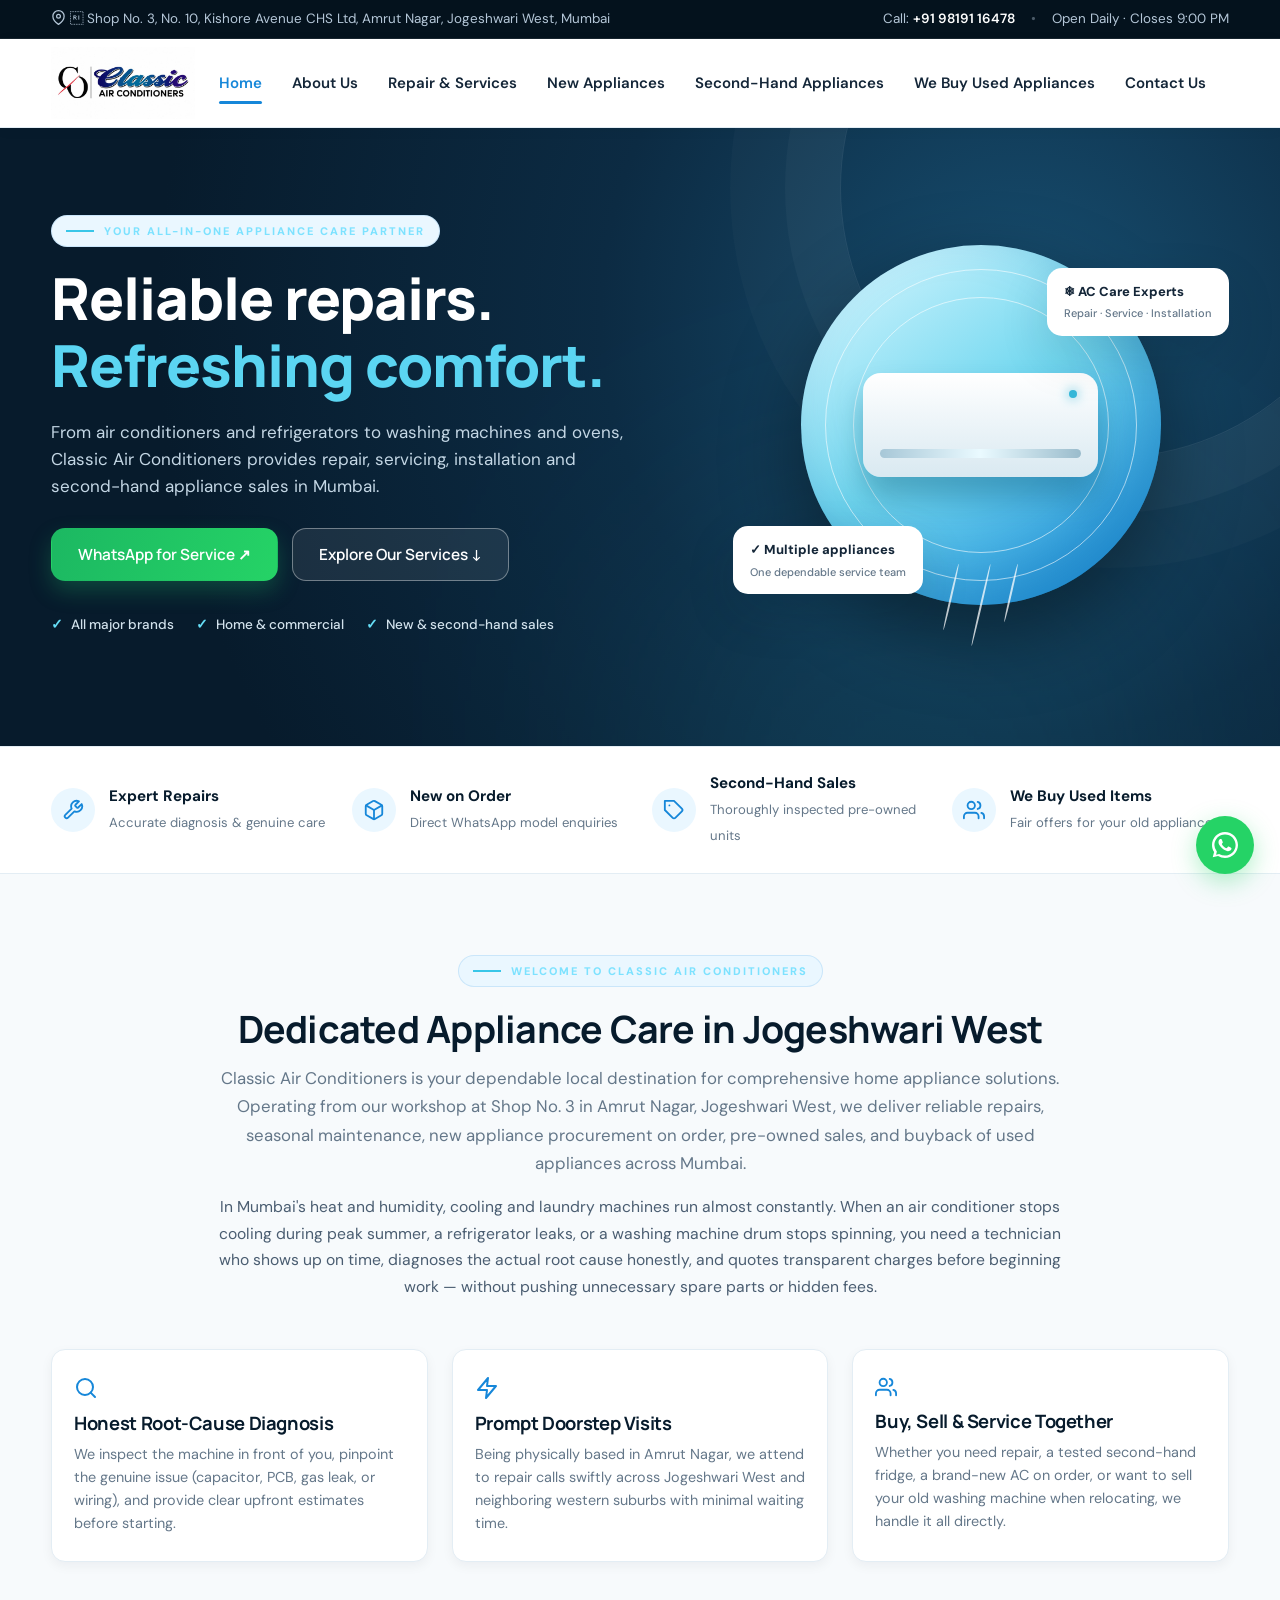
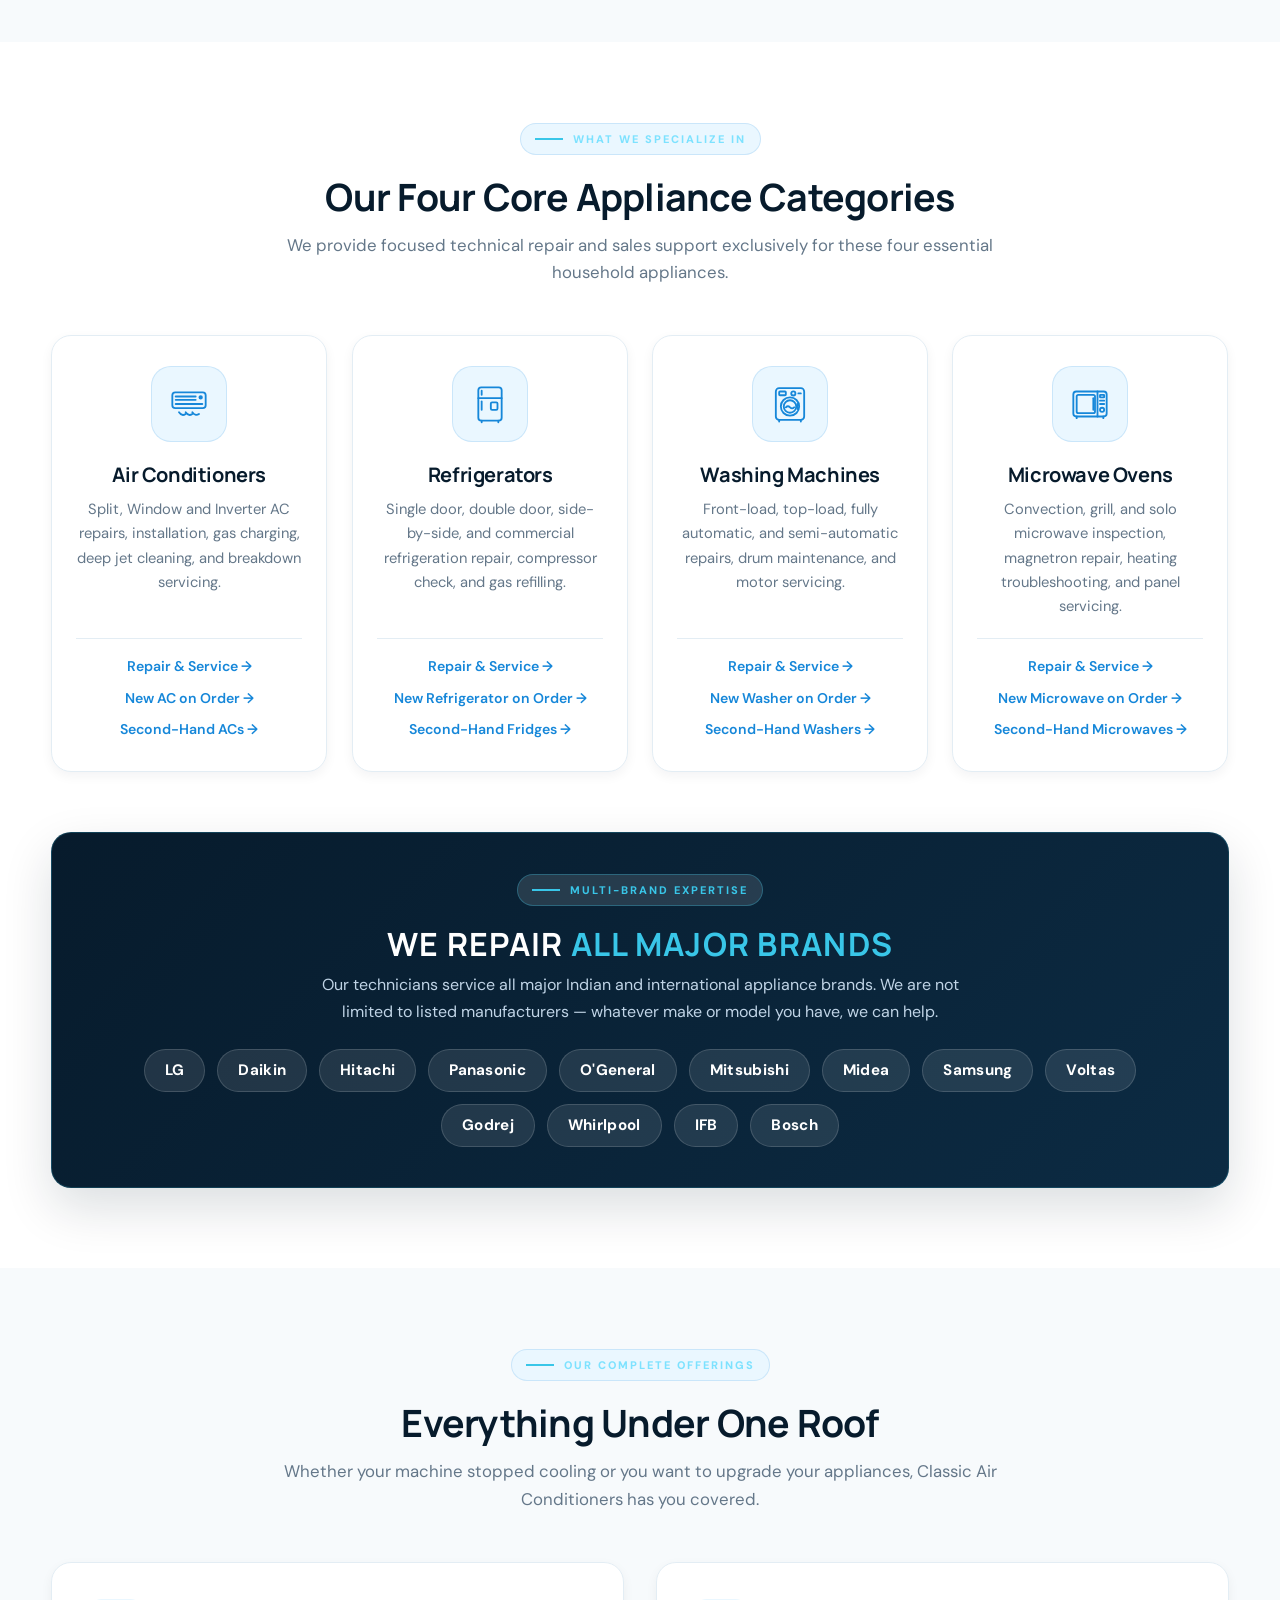
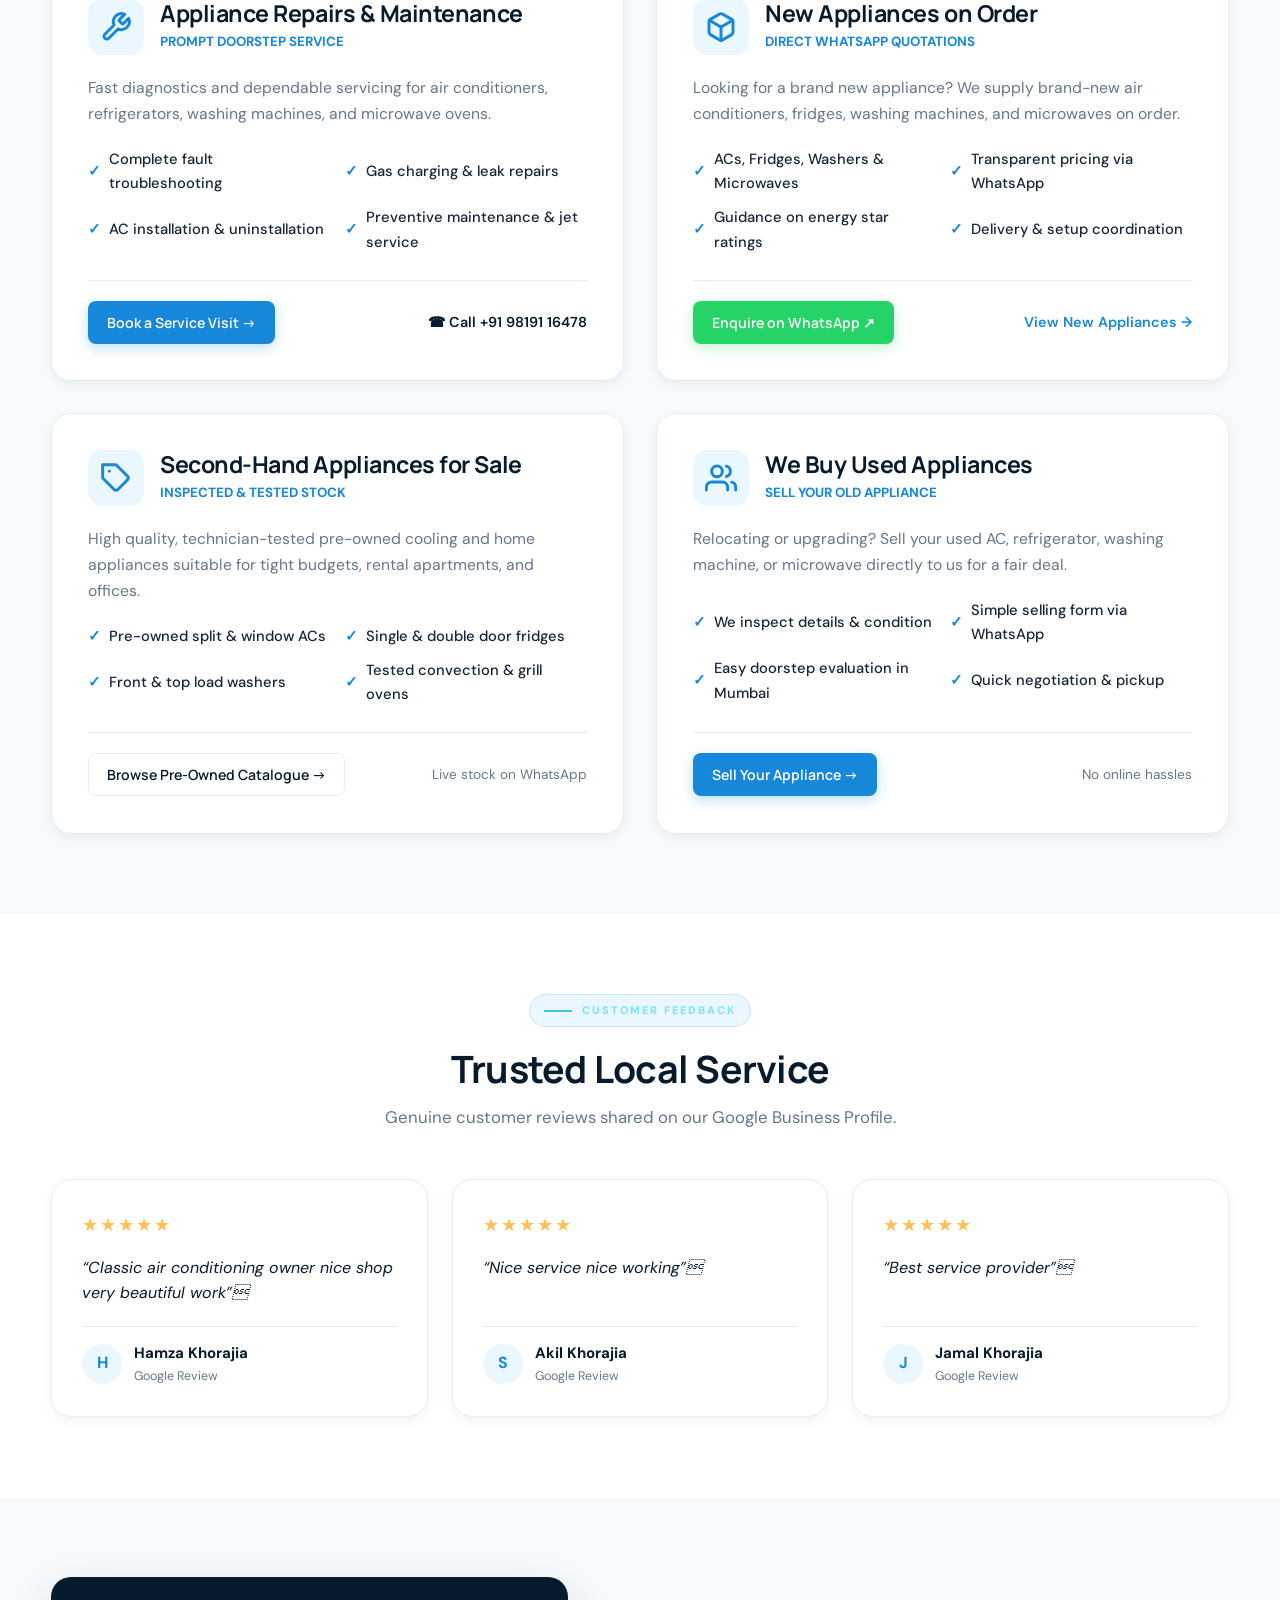
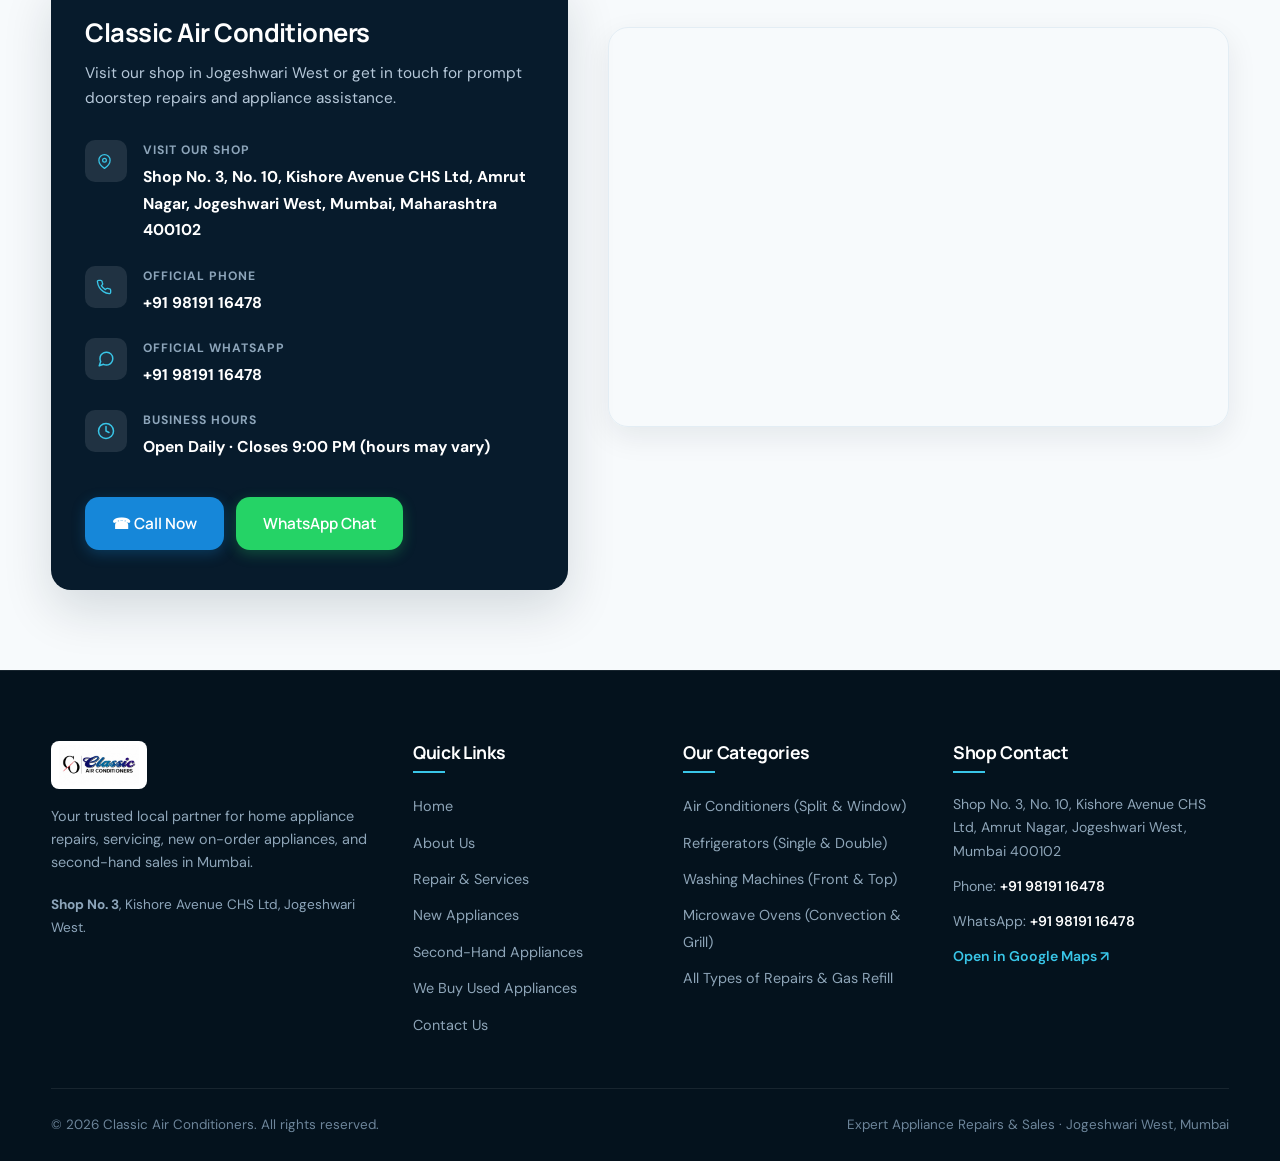
==== index.html @ 7f907500 "first commit" ====
<!DOCTYPE html>
<html lang="en">
<head>
  <meta charset="UTF-8">
  <meta name="viewport" content="width=device-width, initial-scale=1.0">
  <meta name="theme-color" content="#071b2c">
  <title>Classic Air Conditioners | Expert Repairs &amp; Appliance Sales in Mumbai</title>
  <meta name="description" content="Classic Air Conditioners in Jogeshwari West, Mumbai. Expert repairs, servicing, new on-order appliances, second-hand sales &amp; purchasing used appliances. Call +91 98191 16478.">
  
  <!-- Standalone Monogram Favicon (Image 1) -->
  <link rel="icon" type="image/png" href="assets/branding/classic-monogram.png">
  <link rel="apple-touch-icon" href="assets/branding/classic-monogram.png">
  
  <!-- Google Fonts -->
  <link rel="preconnect" href="https://fonts.googleapis.com">
  <link rel="preconnect" href="https://fonts.gstatic.com" crossorigin>
  <link href="https://fonts.googleapis.com/css2?family=DM+Sans:wght@400;500;600;700&family=Manrope:wght@600;700;800&display=swap" rel="stylesheet">
  
  <!-- Stylesheets -->
  <link rel="stylesheet" href="css/style.css">
  <link rel="stylesheet" href="css/animations.css">
  <link rel="stylesheet" href="css/responsive.css">
</head>
<body>

  <!-- 1. Top Information Bar -->
  <div class="topbar">
    <div class="container topbar-inner">
      <div class="topbar-location">
        <span><svg viewBox="0 0 24 24" width="15" height="15" fill="none" stroke="currentColor" stroke-width="2" stroke-linecap="round" stroke-linejoin="round" style="display:inline-block;vertical-align:-2px;margin-right:4px;" aria-hidden="true"><path d="M21 10c0 7-9 13-9 13s-9-6-9-13a9 9 0 0 1 18 0z"/><circle cx="12" cy="10" r="3"/></svg> Shop No. 3, No. 10, Kishore Avenue CHS Ltd, Amrut Nagar, Jogeshwari West, Mumbai</span>
      </div>
      <div class="topbar-meta">
        <span>Call: <a href="tel:+919819116478">+91 98191 16478</a></span>
        <span class="topbar-dot">&bull;</span>
        <span>Open Daily &middot; Closes 9:00 PM</span>
      </div>
    </div>
  </div>

  <!-- 2. Main Navigation Header -->
  <header class="site-header" id="mainSiteHeader">
    <div class="container header-container">
      <!-- Complete Business Logo (Image 2) -->
      <a href="index.html" class="brand" aria-label="Classic Air Conditioners Homepage">
        <img src="assets/branding/classic-full-logo.png" alt="Classic Air Conditioners Logo" class="brand-logo-img">
      </a>

      <!-- Primary Navigation Links -->
      <nav class="nav-menu" id="siteNavMenu" aria-label="Primary site navigation">
        <a href="index.html" class="nav-link">Home</a>
        <a href="about.html" class="nav-link">About Us</a>
        <a href="services.html" class="nav-link">Repair &amp; Services</a>
        <a href="new-appliances.html" class="nav-link">New Appliances</a>
        <a href="second-hand.html" class="nav-link">Second-Hand Appliances</a>
        <a href="we-buy-used-appliances.html" class="nav-link">We Buy Used Appliances</a>
        <a href="contact.html" class="nav-link">Contact Us</a>
      </nav>

      <!-- Header Action Buttons -->
      <div class="header-actions">
        <button type="button" class="mobile-toggle" id="mobileMenuToggle" aria-label="Toggle mobile menu" aria-expanded="false">
          &#9776;
        </button>
      </div>
    </div>
  </header>

  <main>
    <!-- 3. Hero Section (Restored Authentic Hero) -->
    <section class="hero" id="home">
      <div class="container hero-grid">
        <div class="hero-animate">
          <div class="eyebrow">YOUR ALL-IN-ONE APPLIANCE CARE PARTNER</div>
          <h1>Reliable repairs.<br><span>Refreshing comfort.</span></h1>
          <p class="hero-copy">
            From air conditioners and refrigerators to washing machines and ovens, Classic Air Conditioners provides repair, servicing, installation and second-hand appliance sales in Mumbai.
          </p>
          <div class="hero-actions">
            <a
              class="btn btn-whatsapp"
              href="https://wa.me/919819116478?text=Hello%20Classic%20Air%20Conditioners%2C%20I%20would%20like%20to%20enquire%20about%20a%20product%20or%20service."
              target="_blank"
              rel="noopener"
            >WhatsApp for Service &nearr;</a>
            <a class="btn btn-outline" href="services.html">Explore Our Services &darr;</a>
          </div>
          <div class="hero-points">
            <span>All major brands</span>
            <span>Home &amp; commercial</span>
            <span>New &amp; second-hand sales</span>
          </div>
        </div>

        <div class="hero-visual hero-animate-delay" aria-hidden="true">
          <div class="cooling-orb">
            <div class="ac-unit"></div>
            <div class="air-lines"><i></i><i></i><i></i></div>
          </div>
          <div class="float-card fc-one">❄ AC Care Experts<small>Repair &middot; Service &middot; Installation</small></div>
          <div class="float-card fc-two">&#10003; Multiple appliances<small>One dependable service team</small></div>
        </div>
      </div>
    </section>
    <!-- 4. Trust Banner Strip -->
    <section class="trust-strip">
      <div class="container">
        <div class="trust-grid">
          <div class="trust-item reveal">
            <div class="trust-icon"><svg viewBox="0 0 24 24" width="22" height="22" fill="none" stroke="currentColor" stroke-width="2" stroke-linecap="round" stroke-linejoin="round" aria-hidden="true"><path d="M14.7 6.3a1 1 0 0 0 0 1.4l1.6 1.6a1 1 0 0 0 1.4 0l3.77-3.77a6 6 0 0 1-7.94 7.94l-6.91 6.91a2.12 2.12 0 0 1-3-3l6.91-6.91a6 6 0 0 1 7.94-7.94l-3.76 3.76z"/></svg></div>
            <div>
              <strong>Expert Repairs</strong>
              <small>Accurate diagnosis &amp; genuine care</small>
            </div>
          </div>
          <div class="trust-item reveal delay-1">
            <div class="trust-icon"><svg viewBox="0 0 24 24" width="22" height="22" fill="none" stroke="currentColor" stroke-width="2" stroke-linecap="round" stroke-linejoin="round" aria-hidden="true"><path d="M21 16V8a2 2 0 0 0-1-1.73l-7-4a2 2 0 0 0-2 0l-7 4A2 2 0 0 0 3 8v8a2 2 0 0 0 1 1.73l7 4a2 2 0 0 0 2 0l7-4A2 2 0 0 0 21 16z"/><polyline points="3.27 6.96 12 12.01 20.73 6.96"/><line x1="12" y1="22.08" x2="12" y2="12"/></svg></div>
            <div>
              <strong>New on Order</strong>
              <small>Direct WhatsApp model enquiries</small>
            </div>
          </div>
          <div class="trust-item reveal delay-2">
            <div class="trust-icon"><svg viewBox="0 0 24 24" width="22" height="22" fill="none" stroke="currentColor" stroke-width="2" stroke-linecap="round" stroke-linejoin="round" aria-hidden="true"><path d="M20.59 13.41l-7.17 7.17a2 2 0 0 1-2.83 0L2 12V2h10l8.59 8.59a2 2 0 0 1 0 2.82z"/><line x1="7" y1="7" x2="7.01" y2="7"/></svg></div>
            <div>
              <strong>Second-Hand Sales</strong>
              <small>Thoroughly inspected pre-owned units</small>
            </div>
          </div>
          <div class="trust-item reveal delay-3">
            <div class="trust-icon"><svg viewBox="0 0 24 24" width="22" height="22" fill="none" stroke="currentColor" stroke-width="2" stroke-linecap="round" stroke-linejoin="round" aria-hidden="true"><path d="M17 21v-2a4 4 0 0 0-4-4H5a4 4 0 0 0-4 4v2"/><circle cx="9" cy="7" r="4"/><path d="M23 21v-2a4 4 0 0 0-3-3.87"/><path d="M16 3.13a4 4 0 0 1 0 7.75"/></svg></div>
            <div>
              <strong>We Buy Used Items</strong>
              <small>Fair offers for your old appliances</small>
            </div>
          </div>
        </div>
      </div>
    </section>

    <!-- 5. Business Introduction -->
    <section class="section section-alt">
      <div class="container">
        <div class="section-head reveal" style="max-width: 860px;">
          <div class="eyebrow">Welcome to Classic Air Conditioners</div>
          <h2>Dedicated Appliance Care in Jogeshwari West</h2>
          <p style="font-size: 1.05rem; line-height: 1.7; margin-bottom: 16px;">
            Classic Air Conditioners is your dependable local destination for comprehensive home appliance solutions. Operating from our workshop at Shop No. 3 in Amrut Nagar, Jogeshwari West, we deliver reliable repairs, seasonal maintenance, new appliance procurement on order, pre-owned sales, and buyback of used appliances across Mumbai.
          </p>
          <p style="font-size: 0.98rem; line-height: 1.7; color: #4a5d71;">
            In Mumbai's heat and humidity, cooling and laundry machines run almost constantly. When an air conditioner stops cooling during peak summer, a refrigerator leaks, or a washing machine drum stops spinning, you need a technician who shows up on time, diagnoses the actual root cause honestly, and quotes transparent charges before beginning work &mdash; without pushing unnecessary spare parts or hidden fees.
          </p>
        </div>

        <div class="intro-highlights-grid reveal" style="display: grid; grid-template-columns: repeat(3, 1fr); gap: 24px; margin-top: 36px;">
          <div style="background: var(--white); border: 1px solid var(--line); border-radius: var(--radius-md); padding: 26px 22px; box-shadow: var(--shadow-sm);">
            <div style="font-size: 1.6rem; margin-bottom: 12px; color: var(--blue); display: flex; align-items: center;"><svg viewBox="0 0 24 24" width="24" height="24" fill="none" stroke="currentColor" stroke-width="2" stroke-linecap="round" stroke-linejoin="round" aria-hidden="true"><circle cx="11" cy="11" r="8"/><line x1="21" y1="21" x2="16.65" y2="16.65"/></svg></div>
            <h3 style="font-size: 1.15rem; margin-bottom: 8px;">Honest Root-Cause Diagnosis</h3>
            <p style="font-size: 0.9rem; color: var(--muted); line-height: 1.6;">
              We inspect the machine in front of you, pinpoint the genuine issue (capacitor, PCB, gas leak, or wiring), and provide clear upfront estimates before starting.
            </p>
          </div>

          <div style="background: var(--white); border: 1px solid var(--line); border-radius: var(--radius-md); padding: 26px 22px; box-shadow: var(--shadow-sm);">
            <div style="font-size: 1.6rem; margin-bottom: 12px; color: var(--blue); display: flex; align-items: center;"><svg viewBox="0 0 24 24" width="24" height="24" fill="none" stroke="currentColor" stroke-width="2" stroke-linecap="round" stroke-linejoin="round" aria-hidden="true"><polygon points="13 2 3 14 12 14 11 22 21 10 12 10 13 2"/></svg></div>
            <h3 style="font-size: 1.15rem; margin-bottom: 8px;">Prompt Doorstep Visits</h3>
            <p style="font-size: 0.9rem; color: var(--muted); line-height: 1.6;">
              Being physically based in Amrut Nagar, we attend to repair calls swiftly across Jogeshwari West and neighboring western suburbs with minimal waiting time.
            </p>
          </div>

          <div style="background: var(--white); border: 1px solid var(--line); border-radius: var(--radius-md); padding: 26px 22px; box-shadow: var(--shadow-sm);">
            <div style="font-size: 1.6rem; margin-bottom: 12px; color: var(--blue); display: flex; align-items: center;"><svg viewBox="0 0 24 24" width="22" height="22" fill="none" stroke="currentColor" stroke-width="2" stroke-linecap="round" stroke-linejoin="round" aria-hidden="true"><path d="M17 21v-2a4 4 0 0 0-4-4H5a4 4 0 0 0-4 4v2"/><circle cx="9" cy="7" r="4"/><path d="M23 21v-2a4 4 0 0 0-3-3.87"/><path d="M16 3.13a4 4 0 0 1 0 7.75"/></svg></div>
            <h3 style="font-size: 1.15rem; margin-bottom: 8px;">Buy, Sell &amp; Service Together</h3>
            <p style="font-size: 0.9rem; color: var(--muted); line-height: 1.6;">
              Whether you need repair, a tested second-hand fridge, a brand-new AC on order, or want to sell your old washing machine when relocating, we handle it all directly.
            </p>
          </div>
        </div>
      </div>
    </section>

    <!-- 6. Four Core Appliance Categories -->
    <section class="section">
      <div class="container">
        <div class="section-head reveal">
          <div class="eyebrow">What We Specialize In</div>
          <h2>Our Four Core Appliance Categories</h2>
          <p>We provide focused technical repair and sales support exclusively for these four essential household appliances.</p>
        </div>

        <div class="category-cards-grid">
          <!-- Category 1: AC -->
          <div class="cat-card reveal">
            <div class="cat-card-icon" aria-label="Air Conditioner Icon">
              <svg viewBox="0 0 48 48" fill="none" stroke="currentColor" stroke-width="2.2" stroke-linecap="round" stroke-linejoin="round" aria-hidden="true">
                <rect x="4" y="10" width="40" height="19" rx="3.5" />
                <line x1="8" y1="15" x2="32" y2="15" />
                <line x1="8" y1="19" x2="32" y2="19" />
                <line x1="8" y1="24" x2="40" y2="24" />
                <circle cx="38" cy="16" r="1.5" fill="currentColor" />
                <path d="M12 34c2 3 5 4 8 2" />
                <path d="M20 34c2 3 5 4 8 2" />
                <path d="M28 34c2 3 5 4 8 2" />
              </svg>
            </div>
            <h3>Air Conditioners</h3>
            <p>Split, Window and Inverter AC repairs, installation, gas charging, deep jet cleaning, and breakdown servicing.</p>
            <div class="cat-card-links">
              <a href="services.html#ac">Repair &amp; Service &rarr;</a>
              <a href="new-appliances.html">New AC on Order &rarr;</a>
              <a href="second-hand.html">Second-Hand ACs &rarr;</a>
            </div>
          </div>

          <!-- Category 2: Refrigerator -->
          <div class="cat-card reveal delay-1">
            <div class="cat-card-icon" aria-label="Refrigerator Icon">
              <svg viewBox="0 0 48 48" fill="none" stroke="currentColor" stroke-width="2.2" stroke-linecap="round" stroke-linejoin="round" aria-hidden="true">
                <rect x="10" y="4" width="28" height="40" rx="3.5" />
                <line x1="10" y1="17" x2="38" y2="17" />
                <line x1="14" y1="8" x2="14" y2="13" />
                <line x1="14" y1="21" x2="14" y2="31" />
                <rect x="25" y="22" width="8" height="9" rx="1.5" />
                <line x1="14" y1="44" x2="14" y2="46" />
                <line x1="34" y1="44" x2="34" y2="46" />
              </svg>
            </div>
            <h3>Refrigerators</h3>
            <p>Single door, double door, side-by-side, and commercial refrigeration repair, compressor check, and gas refilling.</p>
            <div class="cat-card-links">
              <a href="services.html#refrigerator">Repair &amp; Service &rarr;</a>
              <a href="new-appliances.html">New Refrigerator on Order &rarr;</a>
              <a href="second-hand.html">Second-Hand Fridges &rarr;</a>
            </div>
          </div>

          <!-- Category 3: Washing Machine -->
          <div class="cat-card reveal delay-2">
            <div class="cat-card-icon" aria-label="Washing Machine Icon">
              <svg viewBox="0 0 48 48" fill="none" stroke="currentColor" stroke-width="2.2" stroke-linecap="round" stroke-linejoin="round" aria-hidden="true">
                <rect x="7" y="5" width="34" height="38" rx="4" />
                <rect x="11" y="9" width="8" height="4.5" rx="1" />
                <circle cx="28" cy="11.25" r="2.5" />
                <line x1="34" y1="11.25" x2="37" y2="11.25" />
                <circle cx="24" cy="27" r="11" />
                <circle cx="24" cy="27" r="7.5" />
                <path d="M33 24v6" />
                <path d="M19 28c1.5-1.5 3.5-1.5 5 0s3.5 1.5 5 0" />
                <line x1="11" y1="43" x2="11" y2="45" />
                <line x1="37" y1="43" x2="37" y2="45" />
              </svg>
            </div>
            <h3>Washing Machines</h3>
            <p>Front-load, top-load, fully automatic, and semi-automatic repairs, drum maintenance, and motor servicing.</p>
            <div class="cat-card-links">
              <a href="services.html#washing-machine">Repair &amp; Service &rarr;</a>
              <a href="new-appliances.html">New Washer on Order &rarr;</a>
              <a href="second-hand.html">Second-Hand Washers &rarr;</a>
            </div>
          </div>

          <!-- Category 4: Microwave Oven -->
          <div class="cat-card reveal delay-3">
            <div class="cat-card-icon" aria-label="Microwave Oven Icon">
              <svg viewBox="0 0 48 48" fill="none" stroke="currentColor" stroke-width="2.2" stroke-linecap="round" stroke-linejoin="round" aria-hidden="true">
                <rect x="4" y="9" width="40" height="30" rx="3.5" />
                <rect x="8" y="13" width="22" height="22" rx="2" />
                <line x1="33" y1="9" x2="33" y2="39" />
                <rect x="36" y="13" width="5" height="3" rx="0.5" />
                <line x1="36" y1="20" x2="41" y2="20" />
                <line x1="36" y1="24" x2="41" y2="24" />
                <circle cx="38.5" cy="31" r="2.5" />
                <line x1="28" y1="17" x2="28" y2="31" />
                <line x1="8" y1="39" x2="8" y2="41" />
                <line x1="40" y1="39" x2="40" y2="41" />
              </svg>
            </div>
            <h3>Microwave Ovens</h3>
            <p>Convection, grill, and solo microwave inspection, magnetron repair, heating troubleshooting, and panel servicing.</p>
            <div class="cat-card-links">
              <a href="services.html#microwave">Repair &amp; Service &rarr;</a>
              <a href="new-appliances.html">New Microwave on Order &rarr;</a>
              <a href="second-hand.html">Second-Hand Microwaves &rarr;</a>
            </div>
          </div>
        </div>
        <!-- Prominent Brands Banner -->
        <div class="major-brands-banner reveal">
          <div class="eyebrow" style="background: rgba(255,255,255,0.12); color: var(--cyan); border-color: rgba(57,198,232,0.3);">
            MULTI-BRAND EXPERTISE
          </div>
          <h3>WE REPAIR <span>ALL MAJOR BRANDS</span></h3>
          <p>
            Our technicians service all major Indian and international appliance brands. We are not limited to listed manufacturers &mdash; whatever make or model you have, we can help.
          </p>
          <div class="brands-pill-wrap">
            <span class="brand-badge">LG</span>
            <span class="brand-badge">Daikin</span>
            <span class="brand-badge">Hitachi</span>
            <span class="brand-badge">Panasonic</span>
            <span class="brand-badge">O'General</span>
            <span class="brand-badge">Mitsubishi</span>
            <span class="brand-badge">Midea</span>
            <span class="brand-badge">Samsung</span>
            <span class="brand-badge">Voltas</span>
            <span class="brand-badge">Godrej</span>
            <span class="brand-badge">Whirlpool</span>
            <span class="brand-badge">IFB</span>
            <span class="brand-badge">Bosch</span>
          </div>
        </div>
      </div>
    </section>

    <!-- 7. Key Business Highlights Grid (4 Pillars) -->
    <section class="section section-alt">
      <div class="container">
        <div class="section-head reveal">
          <div class="eyebrow">Our Complete Offerings</div>
          <h2>Everything Under One Roof</h2>
          <p>Whether your machine stopped cooling or you want to upgrade your appliances, Classic Air Conditioners has you covered.</p>
        </div>

        <div class="services-detailed-grid">
          <!-- Pillar 1: Repairs & Maintenance -->
          <div class="service-box reveal">
            <div class="service-box-header">
              <div class="service-box-icon"><svg viewBox="0 0 24 24" width="22" height="22" fill="none" stroke="currentColor" stroke-width="2" stroke-linecap="round" stroke-linejoin="round" aria-hidden="true"><path d="M14.7 6.3a1 1 0 0 0 0 1.4l1.6 1.6a1 1 0 0 0 1.4 0l3.77-3.77a6 6 0 0 1-7.94 7.94l-6.91 6.91a2.12 2.12 0 0 1-3-3l6.91-6.91a6 6 0 0 1 7.94-7.94l-3.76 3.76z"/></svg></div>
              <div>
                <h3>Appliance Repairs &amp; Maintenance</h3>
                <small style="color: var(--blue); font-weight: 700; text-transform: uppercase;">Prompt Doorstep Service</small>
              </div>
            </div>
            <p class="service-summary">
              Fast diagnostics and dependable servicing for air conditioners, refrigerators, washing machines, and microwave ovens.
            </p>
            <div class="service-items-list">
              <div class="service-item-bullet">Complete fault troubleshooting</div>
              <div class="service-item-bullet">Gas charging &amp; leak repairs</div>
              <div class="service-item-bullet">AC installation &amp; uninstallation</div>
              <div class="service-item-bullet">Preventive maintenance &amp; jet service</div>
            </div>
            <div class="service-box-action">
              <a href="services.html" class="btn btn-primary btn-sm">Book a Service Visit &rarr;</a>
              <a href="tel:+919819116478" style="font-weight: 600; font-size: 0.9rem; color: var(--navy);">&#9742; Call +91 98191 16478</a>
            </div>
          </div>

          <!-- Pillar 2: New Appliances on Order -->
          <div class="service-box reveal delay-1">
            <div class="service-box-header">
              <div class="service-box-icon"><svg viewBox="0 0 24 24" width="22" height="22" fill="none" stroke="currentColor" stroke-width="2" stroke-linecap="round" stroke-linejoin="round" aria-hidden="true"><path d="M21 16V8a2 2 0 0 0-1-1.73l-7-4a2 2 0 0 0-2 0l-7 4A2 2 0 0 0 3 8v8a2 2 0 0 0 1 1.73l7 4a2 2 0 0 0 2 0l7-4A2 2 0 0 0 21 16z"/><polyline points="3.27 6.96 12 12.01 20.73 6.96"/><line x1="12" y1="22.08" x2="12" y2="12"/></svg></div>
              <div>
                <h3>New Appliances on Order</h3>
                <small style="color: var(--blue); font-weight: 700; text-transform: uppercase;">Direct WhatsApp Quotations</small>
              </div>
            </div>
            <p class="service-summary">
              Looking for a brand new appliance? We supply brand-new air conditioners, fridges, washing machines, and microwaves on order.
            </p>
            <div class="service-items-list">
              <div class="service-item-bullet">ACs, Fridges, Washers &amp; Microwaves</div>
              <div class="service-item-bullet">Transparent pricing via WhatsApp</div>
              <div class="service-item-bullet">Guidance on energy star ratings</div>
              <div class="service-item-bullet">Delivery &amp; setup coordination</div>
            </div>
            <div class="service-box-action">
              <a href="new-appliances.html" class="btn btn-whatsapp btn-sm">Enquire on WhatsApp &nearr;</a>
              <a href="new-appliances.html" style="font-weight: 600; font-size: 0.9rem; color: var(--blue);">View New Appliances &rarr;</a>
            </div>
          </div>

          <!-- Pillar 3: Second-Hand Appliance Sales -->
          <div class="service-box reveal">
            <div class="service-box-header">
              <div class="service-box-icon"><svg viewBox="0 0 24 24" width="24" height="24" fill="none" stroke="currentColor" stroke-width="2" stroke-linecap="round" stroke-linejoin="round" aria-hidden="true"><path d="M20.59 13.41l-7.17 7.17a2 2 0 0 1-2.83 0L2 12V2h10l8.59 8.59a2 2 0 0 1 0 2.82z"/><line x1="7" y1="7" x2="7.01" y2="7"/></svg></div>
              <div>
                <h3>Second-Hand Appliances for Sale</h3>
                <small style="color: var(--blue); font-weight: 700; text-transform: uppercase;">Inspected &amp; Tested Stock</small>
              </div>
            </div>
            <p class="service-summary">
              High quality, technician-tested pre-owned cooling and home appliances suitable for tight budgets, rental apartments, and offices.
            </p>
            <div class="service-items-list">
              <div class="service-item-bullet">Pre-owned split &amp; window ACs</div>
              <div class="service-item-bullet">Single &amp; double door fridges</div>
              <div class="service-item-bullet">Front &amp; top load washers</div>
              <div class="service-item-bullet">Tested convection &amp; grill ovens</div>
            </div>
            <div class="service-box-action">
              <a href="second-hand.html" class="btn btn-outline btn-sm">Browse Pre-Owned Catalogue &rarr;</a>
              <span style="font-size: 0.85rem; color: var(--muted);">Live stock on WhatsApp</span>
            </div>
          </div>

          <!-- Pillar 4: We Buy Used Appliances -->
          <div class="service-box reveal delay-1">
            <div class="service-box-header">
              <div class="service-box-icon"><svg viewBox="0 0 24 24" width="22" height="22" fill="none" stroke="currentColor" stroke-width="2" stroke-linecap="round" stroke-linejoin="round" aria-hidden="true"><path d="M17 21v-2a4 4 0 0 0-4-4H5a4 4 0 0 0-4 4v2"/><circle cx="9" cy="7" r="4"/><path d="M23 21v-2a4 4 0 0 0-3-3.87"/><path d="M16 3.13a4 4 0 0 1 0 7.75"/></svg></div>
              <div>
                <h3>We Buy Used Appliances</h3>
                <small style="color: var(--blue); font-weight: 700; text-transform: uppercase;">Sell Your Old Appliance</small>
              </div>
            </div>
            <p class="service-summary">
              Relocating or upgrading? Sell your used AC, refrigerator, washing machine, or microwave directly to us for a fair deal.
            </p>
            <div class="service-items-list">
              <div class="service-item-bullet">We inspect details &amp; condition</div>
              <div class="service-item-bullet">Simple selling form via WhatsApp</div>
              <div class="service-item-bullet">Easy doorstep evaluation in Mumbai</div>
              <div class="service-item-bullet">Quick negotiation &amp; pickup</div>
            </div>
            <div class="service-box-action">
              <a href="we-buy-used-appliances.html" class="btn btn-primary btn-sm">Sell Your Appliance &rarr;</a>
              <span style="font-size: 0.85rem; color: var(--muted);">No online hassles</span>
            </div>
          </div>
        </div>
      </div>
    </section>

    <!-- 8. Genuine Customer Reviews (Preserved from Google Business Profile) -->
    <section class="section">
      <div class="container">
        <div class="section-head reveal">
          <div class="eyebrow">Customer Feedback</div>
          <h2>Trusted Local Service</h2>
          <p>Genuine customer reviews shared on our Google Business Profile.</p>
        </div>

        <div class="reviews-grid">
          <div class="review-card reveal">
            <div class="review-stars">&#9733;&#9733;&#9733;&#9733;&#9733;</div>
            <p class="review-text">&ldquo;Classic air conditioning owner nice shop very beautiful work&rdquo;</p>
            <div class="reviewer-meta">
              <div class="reviewer-avatar">H</div>
              <div>
                <div class="reviewer-name">Hamza Khorajia</div>
                <div class="reviewer-source">Google Review</div>
              </div>
            </div>
          </div>

          <div class="review-card reveal delay-1">
            <div class="review-stars">&#9733;&#9733;&#9733;&#9733;&#9733;</div>
            <p class="review-text">&ldquo;Nice service nice working&rdquo;</p>
            <div class="reviewer-meta">
              <div class="reviewer-avatar">S</div>
              <div>
                <div class="reviewer-name">Akil Khorajia</div>
                <div class="reviewer-source">Google Review</div>
              </div>
            </div>
          </div>

          <div class="review-card reveal delay-2">
            <div class="review-stars">&#9733;&#9733;&#9733;&#9733;&#9733;</div>
            <p class="review-text">&ldquo;Best service provider&rdquo;</p>
            <div class="reviewer-meta">
              <div class="reviewer-avatar">J</div>
              <div>
                <div class="reviewer-name">Jamal Khorajia</div>
                <div class="reviewer-source">Google Review</div>
              </div>
            </div>
          </div>
        </div>
      </div>
    </section>

    <!-- 9. Quick Contact & Location Summary -->
    <section class="section section-alt">
      <div class="container">
        <div class="contact-grid">
          <div class="contact-info-card reveal">
            <h3>Classic Air Conditioners</h3>
            <p class="lead">
              Visit our shop in Jogeshwari West or get in touch for prompt doorstep repairs and appliance assistance.
            </p>

            <div class="contact-detail-list">
              <div class="contact-detail-item">
                <div class="contact-detail-icon"><svg viewBox="0 0 24 24" width="15" height="15" fill="none" stroke="currentColor" stroke-width="2" stroke-linecap="round" stroke-linejoin="round" style="display:inline-block;vertical-align:-2px;margin-right:4px;" aria-hidden="true"><path d="M21 10c0 7-9 13-9 13s-9-6-9-13a9 9 0 0 1 18 0z"/><circle cx="12" cy="10" r="3"/></svg></div>
                <div class="contact-detail-content">
                  <small>VISIT OUR SHOP</small>
                  <b>Shop No. 3, No. 10, Kishore Avenue CHS Ltd, Amrut Nagar, Jogeshwari West, Mumbai, Maharashtra 400102</b>
                </div>
              </div>

              <div class="contact-detail-item">
                <div class="contact-detail-icon"><svg viewBox="0 0 24 24" width="16" height="16" fill="none" stroke="currentColor" stroke-width="2" stroke-linecap="round" stroke-linejoin="round" style="display:inline-block;vertical-align:-2px;margin-right:4px;" aria-hidden="true"><path d="M22 16.92v3a2 2 0 0 1-2.18 2 19.79 19.79 0 0 1-8.63-3.07 19.5 19.5 0 0 1-6-6 19.79 19.79 0 0 1-3.07-8.67A2 2 0 0 1 4.11 2h3a2 2 0 0 1 2 1.72 12.84 12.84 0 0 0 .7 2.81 2 2 0 0 1-.45 2.11L8.09 9.91a16 16 0 0 0 6 6l1.27-1.27a2 2 0 0 1 2.11-.45 12.84 12.84 0 0 0 2.81.7A2 2 0 0 1 22 16.92z"/></svg></div>
                <div class="contact-detail-content">
                  <small>OFFICIAL PHONE</small>
                  <b><a href="tel:+919819116478">+91 98191 16478</a></b>
                </div>
              </div>

              <div class="contact-detail-item">
                <div class="contact-detail-icon"><svg viewBox="0 0 24 24" width="18" height="18" fill="none" stroke="currentColor" stroke-width="2" stroke-linecap="round" stroke-linejoin="round" aria-hidden="true"><path d="M21 11.5a8.38 8.38 0 0 1-.9 3.8 8.5 8.5 0 0 1-7.6 4.7 8.38 8.38 0 0 1-3.8-.9L3 21l1.9-5.7a8.38 8.38 0 0 1-.9-3.8 8.5 8.5 0 0 1 4.7-7.6 8.38 8.38 0 0 1 3.8-.9h.5a8.48 8.48 0 0 1 8 8v.5z"/></svg></div>
                <div class="contact-detail-content">
                  <small>OFFICIAL WHATSAPP</small>
                  <b><a href="https://wa.me/919819116478?text=Hello%20Classic%20Air%20Conditioners" target="_blank" rel="noopener">+91 98191 16478</a></b>
                </div>
              </div>

              <div class="contact-detail-item">
                <div class="contact-detail-icon"><svg viewBox="0 0 24 24" width="18" height="18" fill="none" stroke="currentColor" stroke-width="2" stroke-linecap="round" stroke-linejoin="round" aria-hidden="true"><circle cx="12" cy="12" r="10"/><polyline points="12 6 12 12 16 14"/></svg></div>
                <div class="contact-detail-content">
                  <small>BUSINESS HOURS</small>
                  <b>Open Daily &middot; Closes 9:00 PM (hours may vary)</b>
                </div>
              </div>
            </div>

            <div class="contact-actions-row">
              <a href="tel:+919819116478" class="btn btn-primary">&#9742; Call Now</a>
              <a href="https://wa.me/919819116478?text=Hello%20Classic%20Air%20Conditioners" target="_blank" rel="noopener" class="btn btn-whatsapp">WhatsApp Chat</a>
            </div>
          </div>

          <!-- Google Maps Embed -->
          <div class="map-container reveal delay-1">
            <iframe
              title="Classic Air Conditioners Location in Jogeshwari West, Mumbai"
              loading="lazy"
              referrerpolicy="no-referrer-when-downgrade"
              src="https://www.google.com/maps?q=Shop%20no.3%2C%20No.10%2C%20Kishore%20Avenue%20CHS%20Ltd%2C%20Amrut%20Nagar%2C%20Jogeshwari%20West%2C%20Mumbai%20400102&output=embed"
            ></iframe>
          </div>
        </div>
      </div>
    </section>
  </main>

  <!-- 10. Professional Footer -->
  <footer class="site-footer">
    <div class="container">
      <div class="footer-grid">
        <div class="footer-brand-wrap">
          <img src="assets/branding/classic-full-logo.png" alt="Classic Air Conditioners" class="footer-logo-img">
          <p class="footer-about">
            Your trusted local partner for home appliance repairs, servicing, new on-order appliances, and second-hand sales in Mumbai.
          </p>
          <p style="font-size: 0.85rem; color: #8da5ba;">
            <strong>Shop No. 3</strong>, Kishore Avenue CHS Ltd, Jogeshwari West.
          </p>
        </div>

        <div class="footer-col">
          <h4>Quick Links</h4>
          <ul class="footer-nav-list">
            <li><a href="index.html">Home</a></li>
            <li><a href="about.html">About Us</a></li>
            <li><a href="services.html">Repair &amp; Services</a></li>
            <li><a href="new-appliances.html">New Appliances</a></li>
            <li><a href="second-hand.html">Second-Hand Appliances</a></li>
            <li><a href="we-buy-used-appliances.html">We Buy Used Appliances</a></li>
            <li><a href="contact.html">Contact Us</a></li>
          </ul>
        </div>

        <div class="footer-col">
          <h4>Our Categories</h4>
          <ul class="footer-nav-list">
            <li><a href="services.html#ac">Air Conditioners (Split &amp; Window)</a></li>
            <li><a href="services.html#refrigerator">Refrigerators (Single &amp; Double)</a></li>
            <li><a href="services.html#washing-machine">Washing Machines (Front &amp; Top)</a></li>
            <li><a href="services.html#microwave">Microwave Ovens (Convection &amp; Grill)</a></li>
            <li><a href="services.html">All Types of Repairs &amp; Gas Refill</a></li>
          </ul>
        </div>

        <div class="footer-col">
          <h4>Shop Contact</h4>
          <ul class="footer-contact-list">
            <li>Shop No. 3, No. 10, Kishore Avenue CHS Ltd, Amrut Nagar, Jogeshwari West, Mumbai 400102</li>
            <li>Phone: <a href="tel:+919819116478">+91 98191 16478</a></li>
            <li>WhatsApp: <a href="https://wa.me/919819116478" target="_blank" rel="noopener">+91 98191 16478</a></li>
            <li><a href="https://www.google.com/maps/search/?api=1&query=Shop+no.3+No.10+Kishore+Avenue+CHS+Ltd+Amrut+Nagar+Jogeshwari+West+Mumbai+400102" target="_blank" rel="noopener" style="color: var(--cyan);">Open in Google Maps &nearr;</a></li>
          </ul>
        </div>
      </div>

      <div class="footer-bottom">
        <p>&copy; <span id="currentYear"></span> Classic Air Conditioners. All rights reserved.</p>
        <p>Expert Appliance Repairs &amp; Sales &middot; Jogeshwari West, Mumbai</p>
      </div>
    </div>
  </footer>

  <!-- 11. Floating WhatsApp Button -->
  <a
    href="https://wa.me/919819116478?text=Hello%20Classic%20Air%20Conditioners%2C%20I%20would%20like%20to%20enquire%20about%20your%20services."
    class="floating-whatsapp"
    target="_blank"
    rel="noopener"
    aria-label="Chat with Classic Air Conditioners on WhatsApp"
  >
    <svg viewBox="0 0 32 32" aria-hidden="true">
      <path d="M16 3C8.832 3 3 8.832 3 16c0 2.53.726 4.989 2.103 7.118L3.7 28.3l5.335-1.367A12.92 12.92 0 0 0 16 29c7.168 0 13-5.832 13-13S23.168 3 16 3zm0 23.6a10.55 10.55 0 0 1-5.383-1.474l-.386-.229-3.166.811.844-3.084-.251-.399A10.55 10.55 0 0 1 5.4 16c0-5.845 4.755-10.6 10.6-10.6 5.845 0 10.6 4.755 10.6 10.6 0 5.845-4.755 10.6-10.6 10.6zm5.814-7.939c-.319-.16-1.886-.931-2.178-1.037-.292-.106-.505-.16-.717.16-.213.319-.824 1.037-1.01 1.25-.186.213-.372.239-.691.08-.319-.16-1.347-.497-2.566-1.584-.948-.846-1.589-1.891-1.775-2.21-.186-.319-.02-.491.14-.65.144-.143.319-.372.478-.558.16-.186.213-.319.319-.532.106-.213.053-.399-.027-.558-.08-.16-.717-1.728-.984-2.366-.259-.622-.522-.538-.717-.548l-.611-.011c-.213 0-.558.08-.851.399-.292.319-1.117 1.091-1.117 2.66 0 1.569 1.143 3.085 1.303 3.298.16.213 2.25 3.435 5.45 4.817.761.329 1.356.525 1.819.672.765.243 1.46.209 2.01.127.613-.092 1.886-.771 2.152-1.515.266-.745.266-1.383.186-1.515-.08-.133-.292-.213-.611-.372z"/>
    </svg>
  </a>

  <!-- JavaScript -->
  <script src="js/whatsapp.js"></script>
  <script src="js/main.js"></script>
</body>
</html>
---- css/style.css ----
/* ==========================================================================
   Classic Air Conditioners - Complete Stylesheet
   Color Palette:
   --navy: #071b2c
   --navy-light: #0c2b43
   --blue: #1687d9
   --cyan: #39c6e8
   --ice: #eaf7ff
   --ink: #142638
   --muted: #647789
   --white: #ffffff
   --line: #e3edf4
   --gold: #ffbf55
   ========================================================================== */

:root {
  --navy: #071b2c;
  --navy-light: #0c2b43;
  --blue: #1687d9;
  --blue-hover: #126fb3;
  --cyan: #39c6e8;
  --cyan-soft: rgba(57, 198, 232, 0.12);
  --ice: #eaf7ff;
  --ink: #142638;
  --muted: #647789;
  --white: #ffffff;
  --line: #e3edf4;
  --line-dark: rgba(255, 255, 255, 0.12);
  --gold: #ffbf55;
  --whatsapp: #25d366;
  --whatsapp-dark: #1da851;
  --danger: #e53e3e;
  
  --font-body: 'DM Sans', -apple-system, BlinkMacSystemFont, 'Segoe UI', Roboto, Helvetica, Arial, sans-serif;
  --font-heading: 'Manrope', -apple-system, BlinkMacSystemFont, 'Segoe UI', Roboto, Helvetica, Arial, sans-serif;
  
  --shadow-sm: 0 4px 12px rgba(7, 27, 44, 0.05);
  --shadow-md: 0 10px 30px rgba(7, 27, 44, 0.08);
  --shadow-lg: 0 20px 50px rgba(7, 27, 44, 0.14);
  --shadow-wa: 0 8px 24px rgba(37, 211, 102, 0.35);
  
  --radius-sm: 8px;
  --radius-md: 14px;
  --radius-lg: 20px;
  --radius-full: 9999px;
  
  --transition: all 0.28s cubic-bezier(0.4, 0, 0.2, 1);
}

/* ---------- Reset & Base ---------- */
*, *::before, *::after {
  box-sizing: border-box;
  margin: 0;
  padding: 0;
}

html {
  scroll-behavior: smooth;
  -webkit-text-size-adjust: 100%;
}

body {
  font-family: var(--font-body);
  color: var(--ink);
  background-color: var(--white);
  line-height: 1.65;
  font-size: 16px;
  overflow-x: hidden;
  -webkit-font-smoothing: antialiased;
}

body.menu-open {
  overflow: hidden;
}

img {
  display: block;
  max-width: 100%;
  height: auto;
}

a {
  color: inherit;
  text-decoration: none;
  transition: var(--transition);
}

button, input, select, textarea {
  font-family: inherit;
  font-size: 1rem;
}

button {
  cursor: pointer;
  border: none;
  background: none;
}

ul, ol {
  list-style: none;
}

.container {
  width: min(1200px, 92%);
  margin-inline: auto;
}

/* ---------- Typography ---------- */
h1, h2, h3, h4, h5, h6 {
  font-family: var(--font-heading);
  color: var(--navy);
  line-height: 1.25;
  letter-spacing: -0.02em;
  font-weight: 700;
}

h1 {
  font-size: clamp(2rem, 4.5vw, 3.25rem);
  font-weight: 800;
}

h2 {
  font-size: clamp(1.75rem, 3.2vw, 2.35rem);
}

h3 {
  font-size: 1.35rem;
}

p {
  color: #3b5066;
}

.eyebrow {
  display: inline-flex;
  align-items: center;
  gap: 8px;
  font-size: 0.82rem;
  font-weight: 700;
  text-transform: uppercase;
  letter-spacing: 0.08em;
  color: var(--blue);
  background: var(--ice);
  padding: 6px 14px;
  border-radius: var(--radius-full);
  margin-bottom: 12px;
  border: 1px solid rgba(22, 135, 217, 0.15);
}

.section-head {
  text-align: center;
  max-width: 760px;
  margin: 0 auto 48px;
}

.section-head p {
  margin-top: 12px;
  font-size: 1.05rem;
  color: var(--muted);
}

.section-head.text-left {
  text-align: left;
  margin-inline: 0;
}

/* ---------- Buttons ---------- */
.btn {
  display: inline-flex;
  align-items: center;
  justify-content: center;
  gap: 10px;
  font-family: var(--font-heading);
  font-weight: 600;
  font-size: 0.96rem;
  padding: 13px 26px;
  border-radius: var(--radius-md);
  transition: var(--transition);
  text-align: center;
  border: 1px solid transparent;
  white-space: nowrap;
}

.btn-primary {
  background: var(--blue);
  color: var(--white);
  box-shadow: 0 4px 14px rgba(22, 135, 217, 0.28);
}

.btn-primary:hover {
  background: var(--blue-hover);
  transform: translateY(-2px);
  box-shadow: 0 6px 20px rgba(22, 135, 217, 0.38);
}

.btn-whatsapp {
  background: var(--whatsapp);
  color: var(--white);
  box-shadow: 0 4px 14px rgba(37, 211, 102, 0.28);
}

.btn-whatsapp:hover {
  background: var(--whatsapp-dark);
  color: var(--white);
  transform: translateY(-2px);
  box-shadow: 0 6px 20px rgba(37, 211, 102, 0.4);
}

.btn-outline {
  background: transparent;
  color: var(--navy);
  border: 1.5px solid var(--line);
}

.btn-outline:hover {
  background: var(--ice);
  border-color: var(--blue);
  color: var(--blue);
  transform: translateY(-2px);
}

.btn-outline-white {
  background: transparent;
  color: var(--white);
  border: 1.5px solid rgba(255, 255, 255, 0.3);
}

.btn-outline-white:hover {
  background: rgba(255, 255, 255, 0.12);
  border-color: var(--white);
}

.btn-sm {
  padding: 9px 18px;
  font-size: 0.88rem;
  border-radius: var(--radius-sm);
}

.btn-block {
  width: 100%;
}

/* ---------- Topbar ---------- */
.topbar {
  background: #04121d;
  color: #b5c7d8;
  font-size: 0.84rem;
  padding: 8px 0;
  border-bottom: 1px solid rgba(255, 255, 255, 0.08);
}

.topbar-inner {
  display: flex;
  justify-content: space-between;
  align-items: center;
  gap: 16px;
  flex-wrap: wrap;
}

.topbar-location {
  display: flex;
  align-items: center;
  gap: 6px;
}

.topbar-meta {
  display: flex;
  align-items: center;
  gap: 16px;
}

.topbar-meta a {
  color: var(--white);
  font-weight: 600;
}

.topbar-meta a:hover {
  color: var(--cyan);
}

.topbar-dot {
  opacity: 0.4;
}

/* ---------- Site Header & Navigation ---------- */
.site-header {
  position: sticky;
  top: 0;
  z-index: 1000;
  background: var(--white);
  border-bottom: 1px solid var(--line);
  box-shadow: 0 2px 14px rgba(7, 27, 44, 0.04);
  transition: var(--transition);
}

.site-header.scrolled {
  box-shadow: 0 4px 20px rgba(7, 27, 44, 0.08);
}

.header-container {
  display: flex;
  align-items: center;
  justify-content: space-between;
  padding: 8px 0;
  gap: 16px;
}

/* Brand Logo (Strict Rule: Image 2 in Header, Symbol on left, business name on right in ONE horizontal line) */
.brand {
  display: inline-flex;
  align-items: center;
  gap: 0;
  flex-shrink: 0;
  text-decoration: none;
}

.brand-logo-img {
  height: 72px;
  width: auto;
  max-width: 320px;
  object-fit: contain;
  display: block;
}

.nav-menu {
  display: flex;
  align-items: center;
  gap: 22px;
}

.nav-link {
  font-size: 0.94rem;
  font-weight: 600;
  color: var(--ink);
  padding: 8px 4px;
  position: relative;
  transition: var(--transition);
}

.nav-link:hover,
.nav-link.active {
  color: var(--blue);
}

.nav-link.active::after {
  content: '';
  position: absolute;
  bottom: 0;
  left: 4px;
  right: 4px;
  height: 2.5px;
  background: var(--blue);
  border-radius: 2px;
}

.header-actions {
  display: flex;
  align-items: center;
  gap: 12px;
}

.mobile-toggle {
  display: none;
  background: none;
  border: 1px solid var(--line);
  padding: 8px 12px;
  border-radius: var(--radius-sm);
  color: var(--navy);
  font-size: 1.4rem;
  line-height: 1;
}

/* ---------- Sections Common ---------- */
.section {
  padding: 80px 0;
}

.section-alt {
  background-color: #f7fafc;
}

.section-ice {
  background-color: var(--ice);
}

.section-dark {
  background: linear-gradient(135deg, var(--navy) 0%, var(--navy-light) 100%);
  color: var(--white);
}

.section-dark h2,
.section-dark h3,
.section-dark p {
  color: var(--white);
}

.section-dark .section-head p {
  color: #b0c7dc;
}

/* ---------- Hero Section (Restored Authentic Navy & Visual) ---------- */
.hero {
  position: relative;
  isolation: isolate;
  overflow: hidden;
  background: radial-gradient(circle at 80% 30%, #174e70 0%, var(--navy-light) 38%, var(--navy) 78%);
  color: var(--white);
  padding: 86px 0 110px;
}

.hero::before {
  content: '';
  position: absolute;
  z-index: -1;
  width: 540px;
  height: 540px;
  border: 1px solid rgba(255, 255, 255, 0.09);
  border-radius: 50%;
  right: -100px;
  top: -210px;
  box-shadow: 0 0 0 55px rgba(255, 255, 255, 0.03), 0 0 0 110px rgba(255, 255, 255, 0.02);
}

.hero::after {
  content: '';
  position: absolute;
  z-index: -1;
  width: 380px;
  height: 380px;
  background: var(--cyan);
  filter: blur(150px);
  opacity: 0.22;
  right: 14%;
  bottom: -230px;
}

.hero-grid {
  display: grid;
  grid-template-columns: 1.12fr 0.88fr;
  align-items: center;
  gap: 50px;
}

.eyebrow {
  display: inline-flex;
  align-items: center;
  gap: 10px;
  color: #7de2ff;
  text-transform: uppercase;
  letter-spacing: 2px;
  font-size: 11px;
  font-weight: 800;
  margin-bottom: 18px;
}

.eyebrow::before {
  content: '';
  width: 28px;
  height: 2px;
  background: var(--cyan);
}

.hero h1 {
  font-size: clamp(36px, 4.8vw, 58px);
  font-weight: 800;
  line-height: 1.15;
  max-width: 680px;
  margin-bottom: 20px;
  letter-spacing: -1px;
  color: var(--white);
}

.hero h1 span {
  color: #5bd5f2;
}

.hero-copy {
  color: #c4d7e5;
  font-size: 17px;
  line-height: 1.6;
  max-width: 590px;
  margin-bottom: 28px;
}

.hero-actions {
  display: flex;
  gap: 14px;
  flex-wrap: wrap;
  align-items: center;
}

.hero-actions .btn-whatsapp {
  background: linear-gradient(110deg, #1cb862, var(--whatsapp));
  color: var(--white);
  box-shadow: 0 10px 22px rgba(32, 198, 107, 0.26);
}

.hero-actions .btn-whatsapp:hover {
  background: linear-gradient(110deg, var(--whatsapp-dark), #1db964);
  transform: translateY(-2px);
  box-shadow: 0 14px 28px rgba(32, 198, 107, 0.36);
}

.hero-actions .btn-outline {
  border-color: rgba(255, 255, 255, 0.38);
  color: var(--white);
  background: rgba(255, 255, 255, 0.08);
}

.hero-actions .btn-outline:hover {
  background: var(--white);
  color: var(--navy);
  border-color: var(--white);
  transform: translateY(-2px);
}

.hero-points {
  display: flex;
  gap: 22px;
  flex-wrap: wrap;
  margin-top: 32px;
  color: #d2e2ec;
  font-size: 13.5px;
  font-weight: 500;
}

.hero-points span::before {
  content: '\2713';
  color: #65def7;
  font-weight: 900;
  margin-right: 8px;
}

.hero-visual {
  position: relative;
  min-height: 390px;
  display: grid;
  place-items: center;
}

.cooling-orb {
  width: min(360px, 82vw);
  height: min(360px, 82vw);
  border-radius: 50%;
  background: linear-gradient(145deg, #dff8ff, #72d8f0 48%, var(--blue));
  box-shadow: inset -24px -28px 55px rgba(8, 102, 168, 0.34), 0 30px 80px rgba(0, 0, 0, 0.42);
  display: grid;
  place-items: center;
  position: relative;
}

.cooling-orb::before,
.cooling-orb::after {
  content: '';
  position: absolute;
  border: 1px solid rgba(255, 255, 255, 0.58);
  border-radius: 50%;
  inset: 24px;
}

.cooling-orb::after {
  inset: 52px;
}

.ac-unit {
  width: 235px;
  height: 104px;
  border-radius: 18px;
  background: linear-gradient(180deg, #ffffff, #d9e9f1);
  box-shadow: 0 20px 30px rgba(6, 75, 106, 0.35);
  position: relative;
  z-index: 2;
}

.ac-unit::before {
  content: '';
  position: absolute;
  left: 17px;
  right: 17px;
  bottom: 19px;
  height: 9px;
  border-radius: 8px;
  background: linear-gradient(90deg, #a7c7d7, #eafaff, #9abccc);
}

.ac-unit::after {
  content: '';
  position: absolute;
  right: 21px;
  top: 17px;
  width: 8px;
  height: 8px;
  border-radius: 50%;
  background: #34b8d9;
  box-shadow: 0 0 12px #34b8d9;
}

.air-lines {
  position: absolute;
  bottom: -42px;
  display: flex;
  gap: 28px;
  z-index: 2;
}

.air-lines i {
  height: 68px;
  width: 2px;
  border-radius: 50%;
  background: var(--white);
  opacity: 0.75;
  transform: rotate(13deg);
}

.air-lines i:nth-child(2) {
  height: 84px;
}

.air-lines i:nth-child(3) {
  height: 60px;
}

.float-card {
  position: absolute;
  background: var(--white);
  color: var(--ink);
  border-radius: 15px;
  padding: 13px 17px;
  box-shadow: var(--shadow-lg);
  font-weight: 800;
  font-size: 13px;
  z-index: 3;
}

.float-card small {
  display: block;
  color: var(--muted);
  font-weight: 500;
  font-size: 11px;
  margin-top: 2px;
}

.fc-one {
  top: 38px;
  right: 0;
}

.fc-two {
  bottom: 26px;
  left: 0;
}
/* ---------- Trust Banner / Highlights ---------- */
.trust-strip {
  background: var(--white);
  border-top: 1px solid var(--line);
  border-bottom: 1px solid var(--line);
  padding: 24px 0;
}

.trust-grid {
  display: grid;
  grid-template-columns: repeat(4, 1fr);
  gap: 24px;
}

.trust-item {
  display: flex;
  align-items: center;
  gap: 14px;
}

.trust-icon {
  width: 44px;
  height: 44px;
  background: var(--ice);
  border-radius: 50%;
  display: flex;
  align-items: center;
  justify-content: center;
  font-size: 1.25rem;
  flex-shrink: 0;
  color: var(--blue);
}

.trust-item strong {
  display: block;
  font-size: 0.95rem;
  color: var(--navy);
}

.trust-item small {
  font-size: 0.82rem;
  color: var(--muted);
}

/* ---------- Four Appliance Categories ---------- */
.category-cards-grid {
  display: grid;
  grid-template-columns: repeat(4, 1fr);
  gap: 24px;
}

.cat-card {
  background: var(--white);
  border-radius: var(--radius-lg);
  border: 1px solid var(--line);
  padding: 30px 24px;
  text-align: center;
  box-shadow: var(--shadow-sm);
  transition: var(--transition);
  display: flex;
  flex-direction: column;
}

.cat-card:hover {
  transform: translateY(-6px);
  box-shadow: var(--shadow-md);
  border-color: var(--cyan);
}

.cat-card-icon {
  width: 76px;
  height: 76px;
  margin: 0 auto 20px;
  background: var(--ice);
  border: 1px solid rgba(22, 135, 217, 0.15);
  border-radius: 20px;
  display: flex;
  align-items: center;
  justify-content: center;
  font-size: 2.2rem;
  color: var(--blue);
  transition: var(--transition);
}

.cat-card-icon svg {
  width: 40px;
  height: 40px;
  stroke: currentColor;
  fill: none;
  stroke-width: 2.2;
  stroke-linecap: round;
  stroke-linejoin: round;
  transition: transform 0.3s ease, stroke 0.3s ease;
}

.cat-card:hover .cat-card-icon {
  background: var(--blue);
  color: var(--white);
  border-color: var(--blue);
  transform: translateY(-3px) scale(1.05);
}

.cat-card:hover .cat-card-icon svg {
  transform: scale(1.08);
}

.cat-card h3 {
  margin-bottom: 10px;
  font-size: 1.25rem;
}

.cat-card p {
  font-size: 0.92rem;
  color: var(--muted);
  margin-bottom: 20px;
  flex-grow: 1;
}

.cat-card-links {
  display: flex;
  flex-direction: column;
  gap: 8px;
  border-top: 1px solid var(--line);
  padding-top: 16px;
  margin-top: auto;
}

.cat-card-links a {
  font-size: 0.88rem;
  font-weight: 600;
  color: var(--blue);
}

.cat-card-links a:hover {
  color: var(--navy);
  text-decoration: underline;
}

/* ---------- Banner Highlight (Major Brands) ---------- */
.major-brands-banner {
  background: linear-gradient(135deg, var(--navy) 0%, var(--navy-light) 100%);
  color: var(--white);
  border-radius: var(--radius-lg);
  padding: 40px;
  text-align: center;
  margin-top: 60px;
  box-shadow: var(--shadow-lg);
  border: 1px solid rgba(57, 198, 232, 0.2);
}

.major-brands-banner h3 {
  color: var(--white);
  font-size: clamp(1.4rem, 2.8vw, 2rem);
  text-transform: uppercase;
  letter-spacing: 0.04em;
  margin-bottom: 8px;
}

.major-brands-banner h3 span {
  color: var(--cyan);
}

.major-brands-banner p {
  color: #c0d4e6;
  max-width: 640px;
  margin: 0 auto 24px;
}

.brands-pill-wrap {
  display: flex;
  justify-content: center;
  align-items: center;
  gap: 12px;
  flex-wrap: wrap;
}

.brand-badge {
  background: rgba(255, 255, 255, 0.1);
  color: var(--white);
  padding: 8px 20px;
  border-radius: var(--radius-full);
  font-weight: 700;
  font-size: 0.95rem;
  letter-spacing: 0.02em;
  border: 1px solid rgba(255, 255, 255, 0.15);
  transition: var(--transition);
}

.brand-badge:hover {
  background: var(--white);
  color: var(--navy);
  transform: translateY(-2px);
}

/* ---------- Services Detailed Grid ---------- */
.services-detailed-grid {
  display: grid;
  grid-template-columns: repeat(2, 1fr);
  gap: 32px;
}

.service-box {
  background: var(--white);
  border-radius: var(--radius-lg);
  border: 1px solid var(--line);
  padding: 36px;
  box-shadow: var(--shadow-sm);
  transition: var(--transition);
  display: flex;
  flex-direction: column;
}

.service-box:hover {
  box-shadow: var(--shadow-md);
  border-color: rgba(22, 135, 217, 0.3);
}

.service-box-header {
  display: flex;
  align-items: center;
  gap: 16px;
  margin-bottom: 20px;
}

.service-box-icon {
  width: 56px;
  height: 56px;
  background: var(--ice);
  border-radius: var(--radius-md);
  display: flex;
  align-items: center;
  justify-content: center;
  font-size: 1.8rem;
  color: var(--blue);
  flex-shrink: 0;
}

.service-box h3 {
  font-size: 1.45rem;
}

.service-box p.service-summary {
  font-size: 0.98rem;
  color: var(--muted);
  margin-bottom: 20px;
}

.service-items-list {
  display: grid;
  grid-template-columns: repeat(2, 1fr);
  gap: 10px 16px;
  margin-bottom: 26px;
}

.service-item-bullet {
  display: flex;
  align-items: center;
  gap: 8px;
  font-size: 0.92rem;
  color: var(--ink);
  font-weight: 500;
}

.service-item-bullet::before {
  content: '\2713';
  color: var(--blue);
  font-weight: 700;
}

.service-box-action {
  margin-top: auto;
  padding-top: 20px;
  border-top: 1px solid var(--line);
  display: flex;
  align-items: center;
  justify-content: space-between;
  gap: 14px;
  flex-wrap: wrap;
}

/* ---------- Forms Common Styling ---------- */
.form-card {
  background: var(--white);
  border-radius: var(--radius-lg);
  border: 1px solid var(--line);
  padding: 36px;
  box-shadow: var(--shadow-md);
}

.form-grid {
  display: grid;
  grid-template-columns: repeat(2, 1fr);
  gap: 18px;
}

.form-group {
  display: flex;
  flex-direction: column;
  gap: 6px;
}

.form-group.col-span-2 {
  grid-column: span 2;
}

.form-group label {
  font-size: 0.88rem;
  font-weight: 600;
  color: var(--navy);
}

.form-group label span.req {
  color: var(--danger);
}

.form-control {
  width: 100%;
  padding: 12px 16px;
  border-radius: var(--radius-sm);
  border: 1.5px solid var(--line);
  background: #fdfefe;
  color: var(--ink);
  transition: var(--transition);
}

.form-control:focus {
  outline: none;
  border-color: var(--blue);
  background: var(--white);
  box-shadow: 0 0 0 3px rgba(22, 135, 217, 0.12);
}

.form-control.is-invalid {
  border-color: var(--danger);
  background: #fff8f8;
}

.error-message {
  font-size: 0.8rem;
  color: var(--danger);
  margin-top: 2px;
  display: none;
}

.error-message.visible {
  display: block;
}

.form-note {
  font-size: 0.85rem;
  color: var(--muted);
  margin-top: 14px;
  text-align: center;
}

/* ---------- New Appliances Category Cards ---------- */
.new-appliance-grid {
  display: grid;
  grid-template-columns: repeat(4, 1fr);
  gap: 24px;
}

.new-appliance-card {
  background: var(--white);
  border: 1px solid var(--line);
  border-radius: var(--radius-lg);
  padding: 36px 24px;
  text-align: center;
  box-shadow: var(--shadow-sm);
  transition: var(--transition);
  display: flex;
  flex-direction: column;
  position: relative;
  overflow: hidden;
}

.new-appliance-card::before {
  content: '';
  position: absolute;
  top: 0;
  left: 0;
  right: 0;
  height: 4px;
  background: linear-gradient(90deg, var(--blue), var(--cyan));
  opacity: 0;
  transition: var(--transition);
}

.new-appliance-card:hover {
  transform: translateY(-6px);
  box-shadow: var(--shadow-md);
  border-color: var(--cyan);
}

.new-appliance-card:hover::before {
  opacity: 1;
}

.new-app-icon {
  width: 80px;
  height: 80px;
  background: var(--ice);
  border-radius: 50%;
  display: flex;
  align-items: center;
  justify-content: center;
  font-size: 2.4rem;
  margin: 0 auto 22px;
  color: var(--blue);
}

.new-appliance-card h3 {
  font-size: 1.35rem;
  margin-bottom: 12px;
}

.new-app-badge {
  display: inline-block;
  background: #ebf8ff;
  color: var(--blue);
  font-size: 0.76rem;
  font-weight: 700;
  text-transform: uppercase;
  letter-spacing: 0.05em;
  padding: 4px 10px;
  border-radius: var(--radius-full);
  margin-bottom: 16px;
}

.new-app-desc {
  font-size: 0.92rem;
  color: var(--muted);
  margin-bottom: 24px;
  flex-grow: 1;
}

.new-app-features {
  text-align: left;
  margin-bottom: 26px;
  font-size: 0.86rem;
  color: var(--ink);
}

.new-app-features li {
  padding: 5px 0;
  display: flex;
  align-items: center;
  gap: 8px;
}

.new-app-features li::before {
  content: '\2022';
  color: var(--blue);
  font-weight: bold;
}

/* ---------- Second-Hand Appliances Catalogue ---------- */
.catalogue-toolbar {
  background: var(--white);
  border: 1px solid var(--line);
  border-radius: var(--radius-md);
  padding: 16px 20px;
  margin-bottom: 30px;
  display: flex;
  align-items: center;
  justify-content: space-between;
  gap: 16px;
  flex-wrap: wrap;
}

.catalogue-filters {
  display: flex;
  align-items: center;
  gap: 8px;
  flex-wrap: wrap;
}

.filter-btn {
  background: #f4f8fb;
  color: var(--navy);
  border: 1px solid var(--line);
  padding: 8px 16px;
  border-radius: var(--radius-full);
  font-size: 0.88rem;
  font-weight: 600;
  transition: var(--transition);
}

.filter-btn:hover,
.filter-btn.active {
  background: var(--blue);
  color: var(--white);
  border-color: var(--blue);
}

.catalogue-search-wrap {
  position: relative;
  min-width: 260px;
}

.catalogue-search {
  width: 100%;
  padding: 9px 14px 9px 36px;
  border-radius: var(--radius-full);
  border: 1px solid var(--line);
  font-size: 0.88rem;
  background: #fdfefe;
}

.catalogue-search:focus {
  outline: none;
  border-color: var(--blue);
}

.catalogue-search-icon {
  position: absolute;
  left: 12px;
  top: 50%;
  transform: translateY(-50%);
  color: var(--muted);
  font-size: 0.95rem;
  pointer-events: none;
}

.sample-notice-banner {
  background: #fff9eb;
  border: 1px solid #ffe3a3;
  color: #7c5e10;
  border-radius: var(--radius-md);
  padding: 14px 20px;
  margin-bottom: 30px;
  display: flex;
  align-items: center;
  gap: 14px;
  font-size: 0.92rem;
}

.sample-notice-banner strong {
  color: #5c4405;
}

.sample-notice-icon {
  font-size: 1.3rem;
  flex-shrink: 0;
}

.product-grid {
  display: grid;
  grid-template-columns: repeat(3, 1fr);
  gap: 28px;
}

.product-card {
  background: var(--white);
  border: 1px solid var(--line);
  border-radius: var(--radius-lg);
  overflow: hidden;
  box-shadow: var(--shadow-sm);
  transition: var(--transition);
  display: flex;
  flex-direction: column;
  position: relative;
}

.product-card:hover {
  transform: translateY(-5px);
  box-shadow: var(--shadow-md);
  border-color: var(--cyan);
}

.product-media {
  position: relative;
  background: #f8fafc;
  height: 230px;
  overflow: hidden;
  display: flex;
  align-items: center;
  justify-content: center;
}

.product-img {
  width: 100%;
  height: 100%;
  object-fit: contain;
  padding: 18px;
  transition: var(--transition);
}

.product-card:hover .product-img {
  transform: scale(1.04);
}

.product-badges {
  position: absolute;
  top: 12px;
  left: 12px;
  display: flex;
  flex-direction: column;
  gap: 6px;
  z-index: 2;
}

.badge-brand {
  background: rgba(7, 27, 44, 0.88);
  color: var(--white);
  font-size: 0.72rem;
  font-weight: 700;
  padding: 3px 8px;
  border-radius: 4px;
  backdrop-filter: blur(4px);
  text-transform: uppercase;
}

.badge-sample {
  position: absolute;
  top: 12px;
  right: 12px;
  background: #fff3cd;
  color: #856404;
  border: 1px solid #ffeeba;
  font-size: 0.7rem;
  font-weight: 700;
  padding: 3px 8px;
  border-radius: 4px;
  text-transform: uppercase;
  z-index: 2;
}

.badge-sold {
  position: absolute;
  inset: 0;
  background: rgba(7, 27, 44, 0.72);
  color: var(--white);
  display: flex;
  align-items: center;
  justify-content: center;
  font-family: var(--font-heading);
  font-size: 1.4rem;
  font-weight: 800;
  letter-spacing: 0.1em;
  text-transform: uppercase;
  backdrop-filter: blur(2px);
  z-index: 3;
}

.badge-sold span {
  background: var(--danger);
  padding: 6px 20px;
  border-radius: var(--radius-sm);
  box-shadow: 0 4px 14px rgba(229, 62, 62, 0.4);
}

.product-body {
  padding: 22px;
  display: flex;
  flex-direction: column;
  flex-grow: 1;
}

.product-category-tag {
  font-size: 0.78rem;
  font-weight: 700;
  text-transform: uppercase;
  color: var(--blue);
  letter-spacing: 0.05em;
  margin-bottom: 6px;
}

.product-title {
  font-size: 1.15rem;
  font-weight: 700;
  color: var(--navy);
  margin-bottom: 6px;
  line-height: 1.3;
}

.product-model {
  font-size: 0.84rem;
  color: var(--muted);
  margin-bottom: 12px;
  font-family: monospace;
}

.product-condition {
  display: inline-flex;
  align-items: center;
  gap: 5px;
  font-size: 0.82rem;
  font-weight: 600;
  color: #2b6cb0;
  background: #ebf8ff;
  padding: 4px 10px;
  border-radius: var(--radius-sm);
  align-self: flex-start;
  margin-bottom: 12px;
}

.product-desc {
  font-size: 0.88rem;
  color: #4a5568;
  line-height: 1.5;
  margin-bottom: 18px;
  flex-grow: 1;
}

.product-footer {
  border-top: 1px solid var(--line);
  padding-top: 16px;
  display: flex;
  align-items: center;
  justify-content: space-between;
  gap: 12px;
  margin-top: auto;
}

.product-price {
  font-family: var(--font-heading);
  font-size: 1.25rem;
  font-weight: 800;
  color: var(--navy);
}

.product-price.on-enquiry {
  font-size: 0.95rem;
  font-weight: 600;
  color: var(--muted);
}

/* Sold State */
.product-card.is-sold .product-body {
  opacity: 0.8;
}

.product-card.is-sold .btn-whatsapp {
  background: #cbd5e0;
  color: #718096;
  box-shadow: none;
  cursor: not-allowed;
  pointer-events: none;
}

/* Empty State */
.empty-state {
  text-align: center;
  padding: 60px 20px;
  grid-column: 1 / -1;
}

.empty-state-icon {
  font-size: 3rem;
  margin-bottom: 16px;
  color: var(--muted);
}

/* ---------- We Buy Used Appliances Section ---------- */
.sell-used-banner {
  background: linear-gradient(135deg, #071b2c 0%, #0e3b5e 100%);
  color: var(--white);
  border-radius: var(--radius-lg);
  padding: 50px 40px;
  margin-bottom: 50px;
  text-align: center;
  border: 1px solid rgba(57, 198, 232, 0.25);
  box-shadow: var(--shadow-lg);
}

.sell-used-banner h2 {
  color: var(--white);
  font-size: clamp(1.8rem, 3.5vw, 2.6rem);
  text-transform: uppercase;
  margin-bottom: 12px;
}

.sell-used-banner p.tagline {
  color: var(--cyan);
  font-size: clamp(1.05rem, 2vw, 1.3rem);
  font-weight: 600;
  max-width: 720px;
  margin: 0 auto 28px;
}

.sell-steps-grid {
  display: grid;
  grid-template-columns: repeat(4, 1fr);
  gap: 20px;
  margin-top: 36px;
  text-align: left;
}

.sell-step-item {
  background: rgba(255, 255, 255, 0.08);
  border: 1px solid rgba(255, 255, 255, 0.12);
  padding: 20px;
  border-radius: var(--radius-md);
}

.sell-step-num {
  font-family: var(--font-heading);
  font-size: 1.4rem;
  font-weight: 800;
  color: var(--cyan);
  margin-bottom: 8px;
}

.sell-step-item h4 {
  color: var(--white);
  font-size: 1.05rem;
  margin-bottom: 6px;
}

.sell-step-item p {
  color: #b9d3e8;
  font-size: 0.85rem;
}

/* Sell Notice Box */
.notice-box {
  background: #f7fafc;
  border: 1px solid var(--line);
  border-left: 4px solid var(--blue);
  padding: 18px 22px;
  border-radius: 0 var(--radius-md) var(--radius-md) 0;
  margin-bottom: 30px;
  font-size: 0.92rem;
  color: var(--ink);
}

.notice-box strong {
  color: var(--navy);
}

/* ---------- Reviews Section (Preserved Genuine Google Reviews) ---------- */
.reviews-grid {
  display: grid;
  grid-template-columns: repeat(3, 1fr);
  gap: 24px;
}

.review-card {
  background: var(--white);
  border: 1px solid var(--line);
  border-radius: var(--radius-lg);
  padding: 30px;
  box-shadow: var(--shadow-sm);
  display: flex;
  flex-direction: column;
}

.review-stars {
  color: var(--gold);
  font-size: 1.15rem;
  margin-bottom: 14px;
  letter-spacing: 2px;
}

.review-text {
  font-size: 1rem;
  color: var(--navy);
  font-style: italic;
  line-height: 1.6;
  margin-bottom: 20px;
  flex-grow: 1;
}

.reviewer-meta {
  display: flex;
  align-items: center;
  gap: 12px;
  border-top: 1px solid var(--line);
  padding-top: 14px;
}

.reviewer-avatar {
  width: 40px;
  height: 40px;
  background: var(--ice);
  border-radius: 50%;
  display: flex;
  align-items: center;
  justify-content: center;
  font-weight: 700;
  color: var(--blue);
}

.reviewer-name {
  font-weight: 700;
  color: var(--navy);
  font-size: 0.94rem;
}

.reviewer-source {
  font-size: 0.78rem;
  color: var(--muted);
}

/* ---------- Contact Section & Map ---------- */
.contact-grid {
  display: grid;
  grid-template-columns: 1fr 1.2fr;
  gap: 40px;
  align-items: start;
}

.contact-info-card {
  background: var(--navy);
  color: var(--white);
  border-radius: var(--radius-lg);
  padding: 40px 34px;
  box-shadow: var(--shadow-lg);
}

.contact-info-card h3 {
  color: var(--white);
  font-size: 1.6rem;
  margin-bottom: 12px;
}

.contact-info-card p.lead {
  color: #b5c7d8;
  font-size: 0.96rem;
  margin-bottom: 30px;
  line-height: 1.6;
}

.contact-detail-list {
  display: flex;
  flex-direction: column;
  gap: 22px;
  margin-bottom: 36px;
}

.contact-detail-item {
  display: flex;
  align-items: flex-start;
  gap: 16px;
}

.contact-detail-icon {
  width: 42px;
  height: 42px;
  background: rgba(255, 255, 255, 0.1);
  border-radius: 10px;
  display: flex;
  align-items: center;
  justify-content: center;
  font-size: 1.25rem;
  color: var(--cyan);
  flex-shrink: 0;
}

.contact-detail-content small {
  display: block;
  font-size: 0.76rem;
  text-transform: uppercase;
  letter-spacing: 0.08em;
  color: #8da5ba;
  margin-bottom: 4px;
  font-weight: 700;
}

.contact-detail-content b,
.contact-detail-content a {
  font-size: 0.98rem;
  color: var(--white);
  line-height: 1.5;
}

.contact-detail-content a:hover {
  color: var(--cyan);
}

.contact-actions-row {
  display: flex;
  gap: 12px;
  flex-wrap: wrap;
}

.map-container {
  margin-top: 50px;
  border-radius: var(--radius-lg);
  overflow: hidden;
  box-shadow: var(--shadow-md);
  border: 1px solid var(--line);
  height: 400px;
}

.map-container iframe {
  width: 100%;
  height: 100%;
  border: 0;
}

/* ---------- Professional Footer ---------- */
.site-footer {
  background: #04121d;
  color: #9cb3c7;
  padding: 70px 0 25px;
  border-top: 1px solid rgba(255, 255, 255, 0.08);
}

.footer-grid {
  display: grid;
  grid-template-columns: 1.4fr 1fr 1fr 1.2fr;
  gap: 40px;
  margin-bottom: 50px;
}

.footer-brand-wrap .footer-logo-img {
  height: 48px;
  width: auto;
  margin-bottom: 16px;
  background: var(--white);
  padding: 4px 8px;
  border-radius: var(--radius-sm);
}

.footer-about {
  font-size: 0.9rem;
  line-height: 1.6;
  margin-bottom: 20px;
  color: #8ea5b8;
}

.footer-col h4 {
  color: var(--white);
  font-size: 1.1rem;
  margin-bottom: 20px;
  position: relative;
  padding-bottom: 10px;
}

.footer-col h4::after {
  content: '';
  position: absolute;
  bottom: 0;
  left: 0;
  width: 32px;
  height: 2px;
  background: var(--cyan);
}

.footer-nav-list {
  display: flex;
  flex-direction: column;
  gap: 10px;
}

.footer-nav-list a {
  color: #8ea5b8;
  font-size: 0.9rem;
}

.footer-nav-list a:hover {
  color: var(--cyan);
  padding-left: 4px;
}

.footer-contact-list {
  display: flex;
  flex-direction: column;
  gap: 12px;
  font-size: 0.88rem;
  color: #8ea5b8;
}

.footer-contact-list a {
  color: var(--white);
  font-weight: 600;
}

.footer-contact-list a:hover {
  color: var(--cyan);
}

.footer-bottom {
  border-top: 1px solid rgba(255, 255, 255, 0.08);
  padding-top: 25px;
  display: flex;
  justify-content: space-between;
  align-items: center;
  font-size: 0.84rem;
  color: #6d859a;
  flex-wrap: wrap;
  gap: 12px;
}

.footer-bottom p {
  color: #6d859a;
}

/* ---------- Floating WhatsApp Button (Icon Only) ---------- */
.floating-whatsapp {
  position: fixed;
  bottom: 26px;
  right: 26px;
  z-index: 999;
  display: inline-flex;
  align-items: center;
  justify-content: center;
  width: 58px;
  height: 58px;
  border-radius: 50%;
  background: var(--whatsapp);
  color: var(--white);
  box-shadow: var(--shadow-wa);
  transition: var(--transition);
  padding: 0;
}

.floating-whatsapp:hover {
  background: var(--whatsapp-dark);
  color: var(--white);
  transform: translateY(-4px) scale(1.08);
  box-shadow: 0 14px 30px rgba(37, 211, 102, 0.45);
}

.floating-whatsapp svg {
  width: 32px;
  height: 32px;
  fill: currentColor;
}

/* Modal Popup */
.modal-backdrop {
  position: fixed;
  inset: 0;
  background: rgba(7, 27, 44, 0.7);
  backdrop-filter: blur(4px);
  z-index: 2000;
  display: none;
  align-items: center;
  justify-content: center;
  padding: 20px;
  opacity: 0;
  transition: opacity 0.3s ease;
}

.modal-backdrop.open {
  display: flex;
  opacity: 1;
}

.modal-content {
  background: var(--white);
  border-radius: var(--radius-lg);
  max-width: 540px;
  width: 100%;
  padding: 32px;
  position: relative;
  box-shadow: var(--shadow-lg);
  max-height: 90vh;
  overflow-y: auto;
}

.modal-close-btn {
  position: absolute;
  top: 20px;
  right: 20px;
  background: #edf2f7;
  border-radius: 50%;
  width: 36px;
  height: 36px;
  display: flex;
  align-items: center;
  justify-content: center;
  font-size: 1.2rem;
  color: var(--navy);
  transition: var(--transition);
}

.modal-close-btn:hover {
  background: #e2e8f0;
}


.service-box-icon svg {
  width: 32px;
  height: 32px;
  stroke: currentColor;
  fill: none;
  stroke-width: 2.2;
}

.new-app-icon svg {
  width: 44px;
  height: 44px;
  stroke: currentColor;
  fill: none;
  stroke-width: 2.2;
}
---- css/animations.css ----
/* ==========================================================================
   Classic Air Conditioners - Animations & Transitions
   Respects prefers-reduced-motion
   ========================================================================== */

/* Keyframe animations */
@keyframes fadeIn {
  from {
    opacity: 0;
  }
  to {
    opacity: 1;
  }
}

@keyframes slideUp {
  from {
    opacity: 0;
    transform: translateY(24px);
  }
  to {
    opacity: 1;
    transform: translateY(0);
  }
}

@keyframes pulseSubtle {
  0%, 100% {
    transform: scale(1);
  }
  50% {
    transform: scale(1.03);
  }
}

/* Scroll reveal trigger classes */
.reveal {
  opacity: 0;
  transform: translateY(24px);
  transition: opacity 0.6s cubic-bezier(0.2, 0.8, 0.2, 1),
              transform 0.6s cubic-bezier(0.2, 0.8, 0.2, 1);
}

.reveal.is-visible {
  opacity: 1;
  transform: translateY(0);
}

/* Stagger delay helpers */
.delay-1 { transition-delay: 0.1s; }
.delay-2 { transition-delay: 0.2s; }
.delay-3 { transition-delay: 0.3s; }
.delay-4 { transition-delay: 0.4s; }

/* Micro-interactions */
.btn, .cat-card, .service-box, .product-card, .new-appliance-card {
  will-change: transform, box-shadow;
}

.floating-whatsapp {
  animation: pulseSubtle 3s ease-in-out infinite;
}

.floating-whatsapp:hover {
  animation: none;
}

/* ---------- Restored Original Hero Section Right-Side Animations ---------- */
@keyframes floatSlow {
  0%, 100% {
    transform: translateY(0);
  }
  50% {
    transform: translateY(-11px);
  }
}

@keyframes airStream {
  0%, 100% {
    transform: translate(0, 0) rotate(13deg);
    opacity: 0.85;
  }
  50% {
    transform: translate(7px, 8px) rotate(-9deg);
    opacity: 0.3;
  }
}

@keyframes heroFadeUp {
  from {
    opacity: 0;
    transform: translateY(18px);
  }
  to {
    opacity: 1;
    transform: translateY(0);
  }
}

.cooling-orb {
  animation: floatSlow 5.2s ease-in-out infinite;
}

.fc-one {
  animation: floatSlow 4.2s ease-in-out infinite;
}

.fc-two {
  animation: floatSlow 4.2s ease-in-out 1s infinite;
}

.air-lines i {
  animation: airStream 2.2s ease-in-out infinite;
}

.air-lines i:nth-child(2) {
  animation-delay: 0.35s;
}

.air-lines i:nth-child(3) {
  animation-delay: 0.7s;
}

.hero-animate {
  animation: heroFadeUp 0.65s ease both;
}

.hero-animate-delay {
  animation: heroFadeUp 0.75s ease 0.14s both;
}

/* Accessible reduced motion override */
@media (prefers-reduced-motion: reduce) {
  *, *::before, *::after {
    animation-duration: 0.01ms !important;
    animation-iteration-count: 1 !important;
    transition-duration: 0.01ms !important;
    scroll-behavior: auto !important;
  }

  .reveal {
    opacity: 1 !important;
    transform: none !important;
  }
}
---- css/responsive.css ----
/* ==========================================================================
   Classic Air Conditioners - Responsive Stylesheet
   Breakpoints:
   - 1120px (Small desktop / Laptop)
   - 960px (Tablet landscape)
   - 768px (Tablet portrait / Large Mobile)
   - 540px (Mobile smartphones)
   ========================================================================== */

/* Laptop & Desktop adjustments */
@media (max-width: 1120px) {
  .hero-grid {
    gap: 36px;
  }

  .category-cards-grid,
  .new-appliance-grid {
    grid-template-columns: repeat(2, 1fr);
  }

  .product-grid {
    grid-template-columns: repeat(2, 1fr);
  }

  .trust-grid {
    grid-template-columns: repeat(2, 1fr);
  }

  .footer-grid {
    grid-template-columns: repeat(2, 1fr);
    gap: 32px;
  }
}

/* Tablet view */
@media (max-width: 960px) {
  .section {
    padding: 60px 0;
  }

  .hero-grid {
    grid-template-columns: 1fr;
    text-align: center;
    gap: 40px;
  }

  .eyebrow {
    justify-content: center;
  }

  .hero h1 {
    margin-inline: auto;
  }

  .hero-copy {
    margin-inline: auto;
  }

  .hero-actions {
    justify-content: center;
  }

  .hero-points {
    justify-content: center;
  }

  .hero-visual {
    margin: 20px auto 0;
    max-width: 360px;
    min-height: 350px;
  }

  .services-detailed-grid {
    grid-template-columns: 1fr;
  }

  .contact-grid {
    grid-template-columns: 1fr;
  }

  .reviews-grid {
    grid-template-columns: 1fr;
  }

  .sell-steps-grid {
    grid-template-columns: repeat(2, 1fr);
  }

  .intro-highlights-grid {
    grid-template-columns: 1fr !important;
    gap: 16px !important;
  }
}

/* Mobile & Tablet Portrait */
@media (max-width: 768px) {
  .topbar {
    font-size: 0.78rem;
    padding: 6px 0;
  }

  .topbar-inner {
    justify-content: center;
    text-align: center;
    gap: 6px;
  }

  .topbar-dot {
    display: none;
  }

  .header-container {
    padding: 8px 0;
  }

  .brand-logo-img {
    height: 60px;
    max-width: 260px;
  }

  .mobile-toggle {
    display: inline-flex;
    align-items: center;
    justify-content: center;
  }

  /* Mobile Slide-down / Drawer Navigation */
  .nav-menu {
    position: fixed;
    top: 76px;
    left: 0;
    right: 0;
    bottom: 0;
    background: var(--white);
    flex-direction: column;
    align-items: stretch;
    padding: 24px 20px;
    gap: 12px;
    transform: translateX(100%);
    transition: transform 0.3s cubic-bezier(0.4, 0, 0.2, 1);
    box-shadow: 0 10px 30px rgba(0, 0, 0, 0.15);
    z-index: 998;
    overflow-y: auto;
  }

  .nav-menu.open {
    transform: translateX(0);
  }

  .nav-link {
    font-size: 1.05rem;
    padding: 12px 16px;
    border-radius: var(--radius-sm);
    background: #f8fafc;
    border: 1px solid var(--line);
  }

  .nav-link.active {
    background: var(--ice);
    color: var(--blue);
    border-color: rgba(22, 135, 217, 0.3);
  }

  .nav-link.active::after {
    display: none;
  }

  .form-grid {
    grid-template-columns: 1fr;
  }

  .form-group.col-span-2 {
    grid-column: span 1;
  }

  .form-card {
    padding: 24px 18px;
  }

  .service-box {
    padding: 26px 20px;
  }

  .service-items-list {
    grid-template-columns: 1fr;
  }

  .sell-steps-grid {
    grid-template-columns: 1fr;
  }

  .sell-used-banner {
    padding: 36px 20px;
  }

  .contact-info-card {
    padding: 30px 20px;
  }

  .footer-grid {
    grid-template-columns: 1fr;
  }

  .floating-whatsapp {
    bottom: 20px;
    right: 20px;
    width: 52px;
    height: 52px;
    padding: 0;
    justify-content: center;
    border-radius: 50%;
  }

  .floating-whatsapp svg {
    width: 28px;
    height: 28px;
  }
}

/* Small Smartphone adjustments */
@media (max-width: 540px) {
  .category-cards-grid,
  .new-appliance-grid,
  .product-grid,
  .trust-grid {
    grid-template-columns: 1fr;
  }

  .brand-logo-img {
    height: 52px;
    max-width: 220px;
  }

  .hero {
    padding: 50px 0 65px;
  }

  .hero h1 {
    font-size: 32px;
  }

  .hero-points {
    gap: 12px;
    font-size: 12px;
  }

  .hero-actions {
    flex-direction: column;
    width: 100%;
  }

  .hero-actions .btn {
    width: 100%;
  }

  .cooling-orb {
    width: min(280px, 86vw);
    height: min(280px, 86vw);
  }

  .ac-unit {
    width: 180px;
    height: 80px;
  }

  .float-card {
    padding: 10px 13px;
    font-size: 11.5px;
  }

  .float-card small {
    font-size: 10px;
  }

  .fc-one {
    top: 15px;
    right: -10px;
  }

  .fc-two {
    bottom: 12px;
    left: -10px;
  }

  .catalogue-toolbar {
    flex-direction: column;
    align-items: stretch;
  }

  .catalogue-search-wrap {
    width: 100%;
    min-width: 0;
  }

  .catalogue-filters {
    overflow-x: auto;
    padding-bottom: 6px;
    flex-wrap: nowrap;
  }

  .catalogue-filters .filter-btn {
    flex-shrink: 0;
  }

  .float-tag {
    display: none;
  }
}
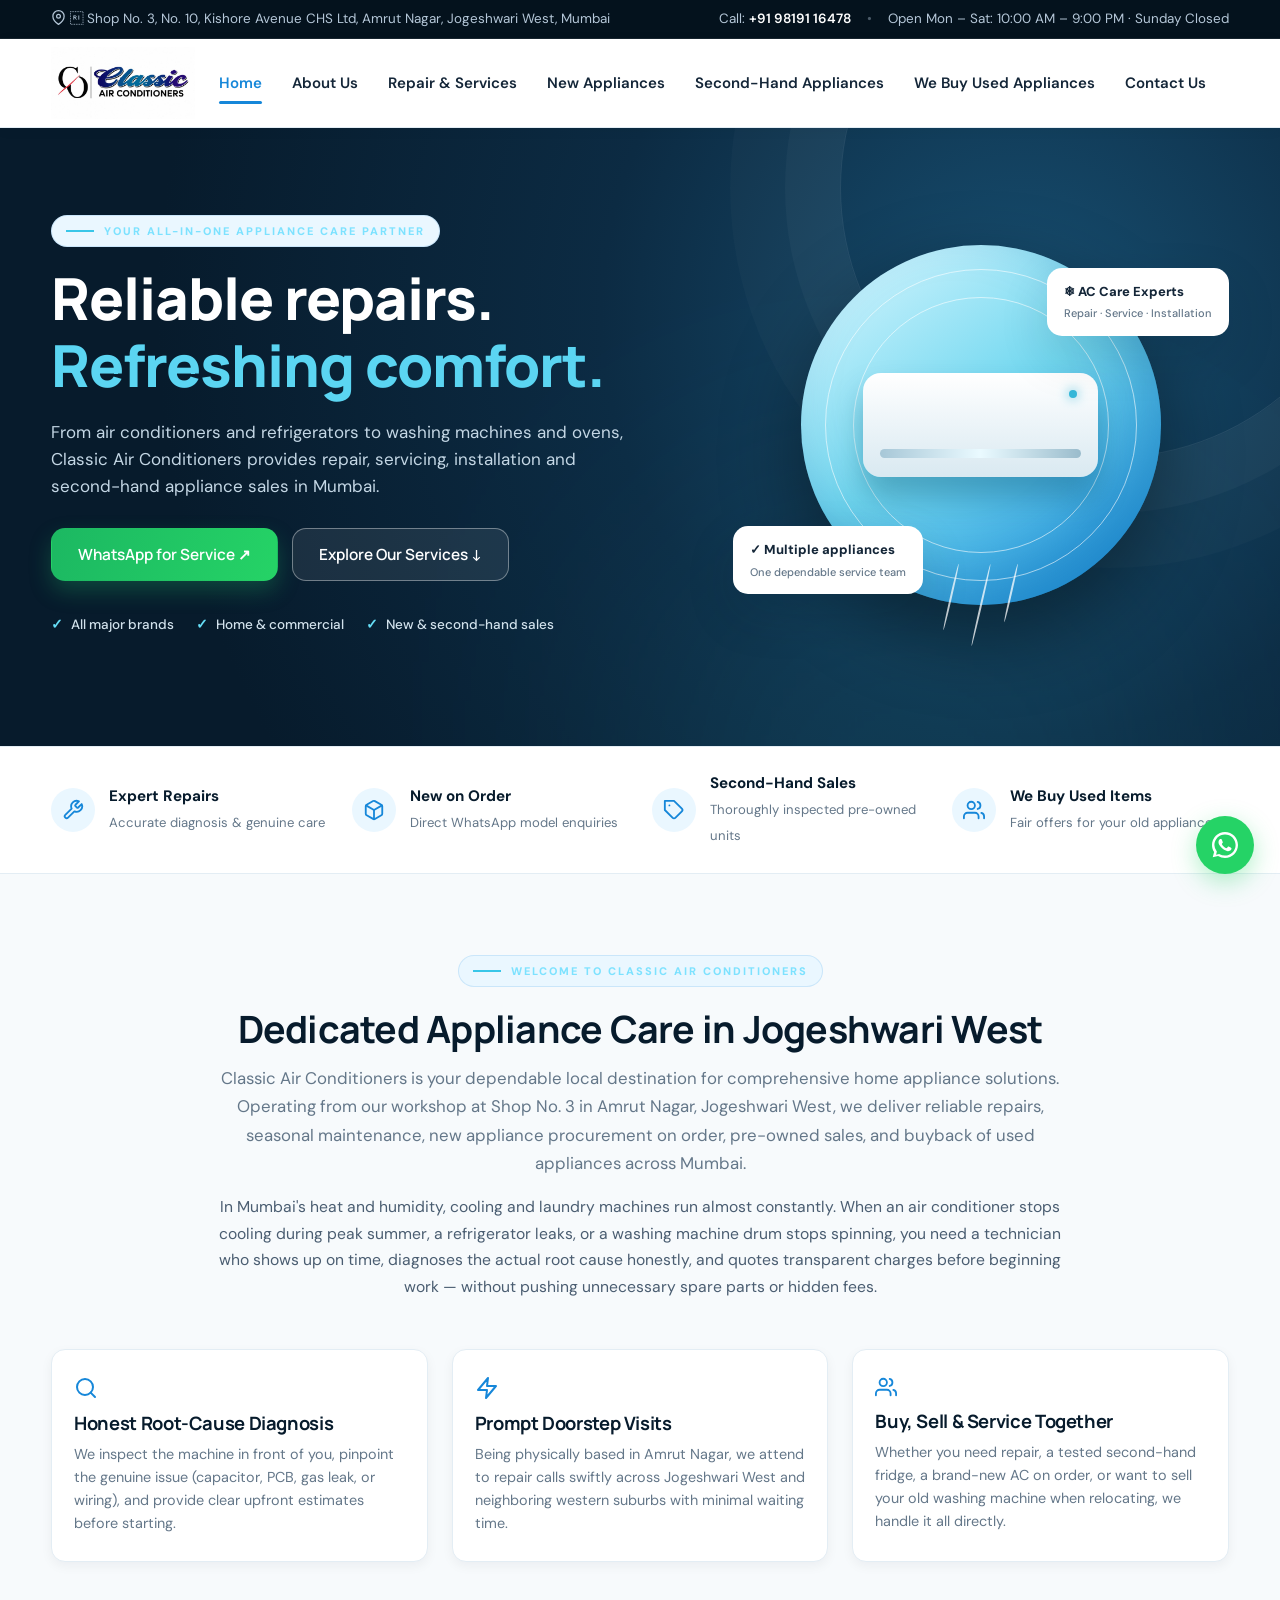
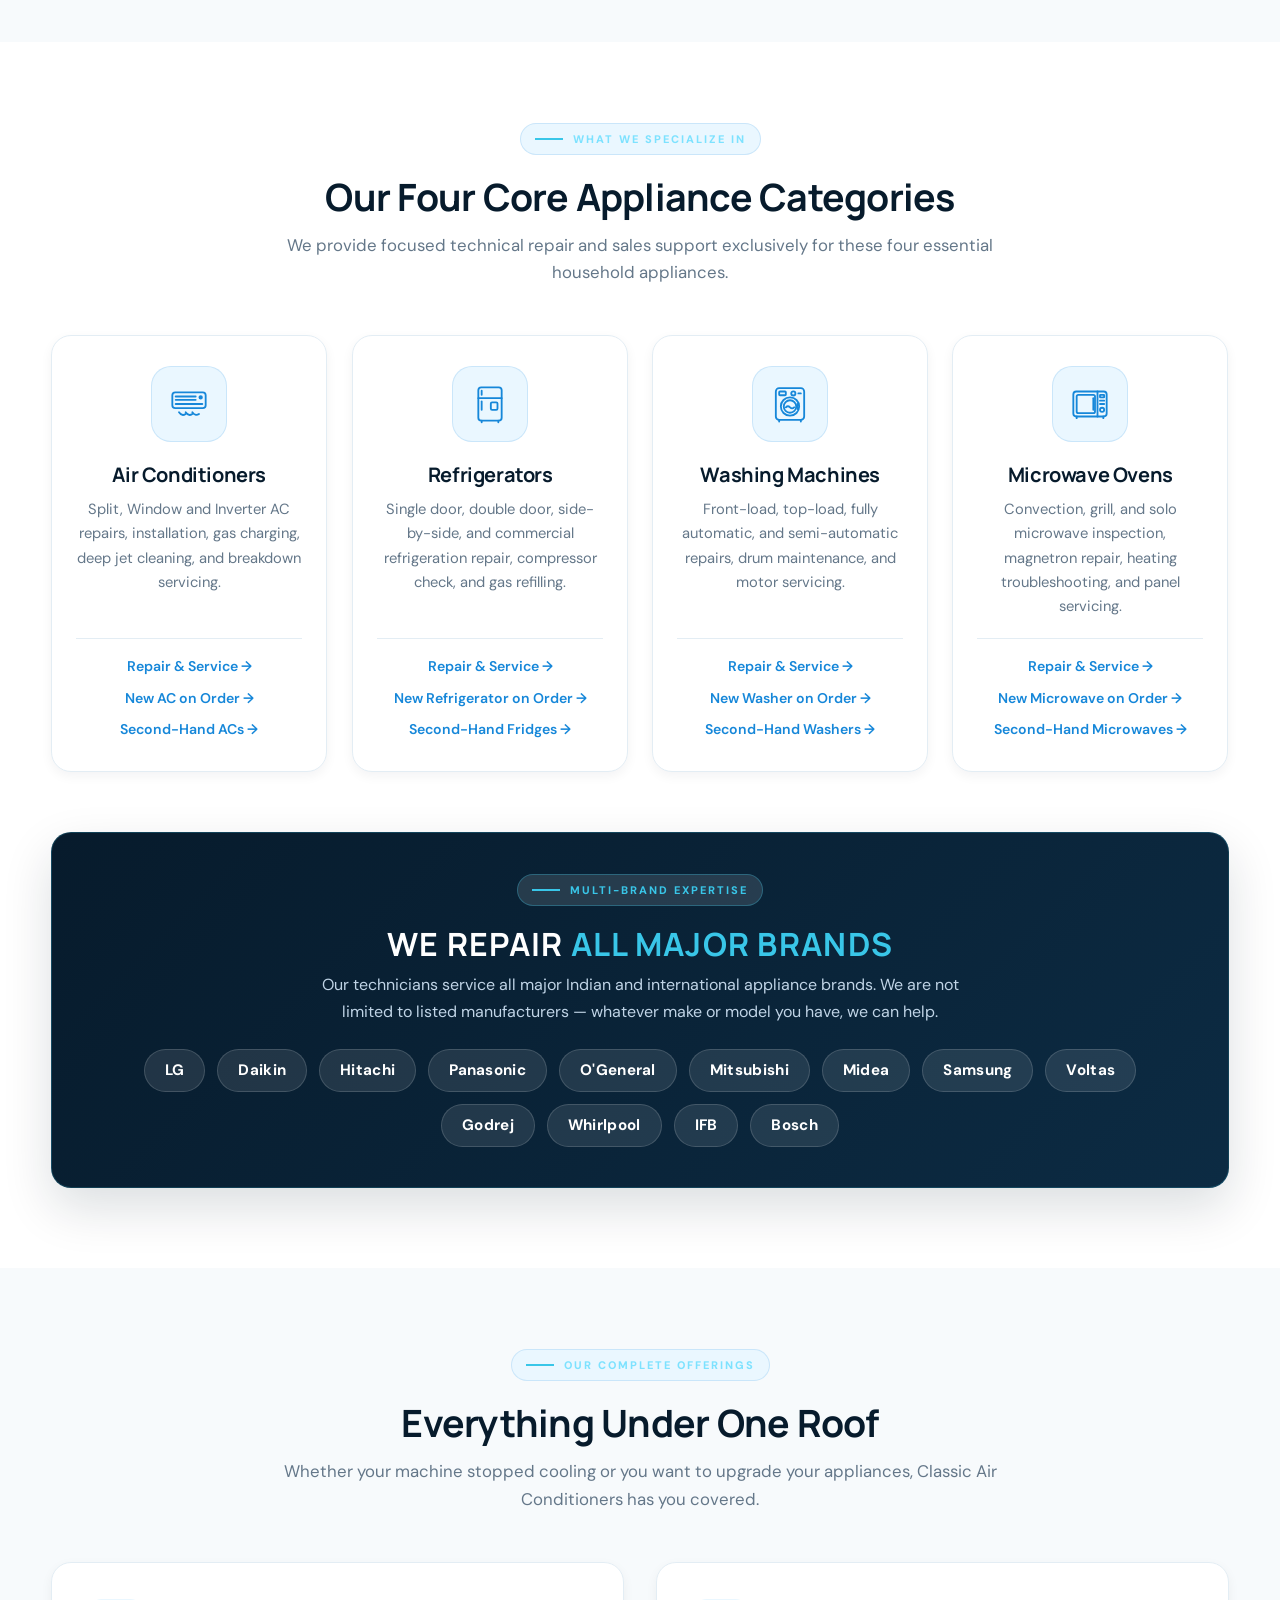
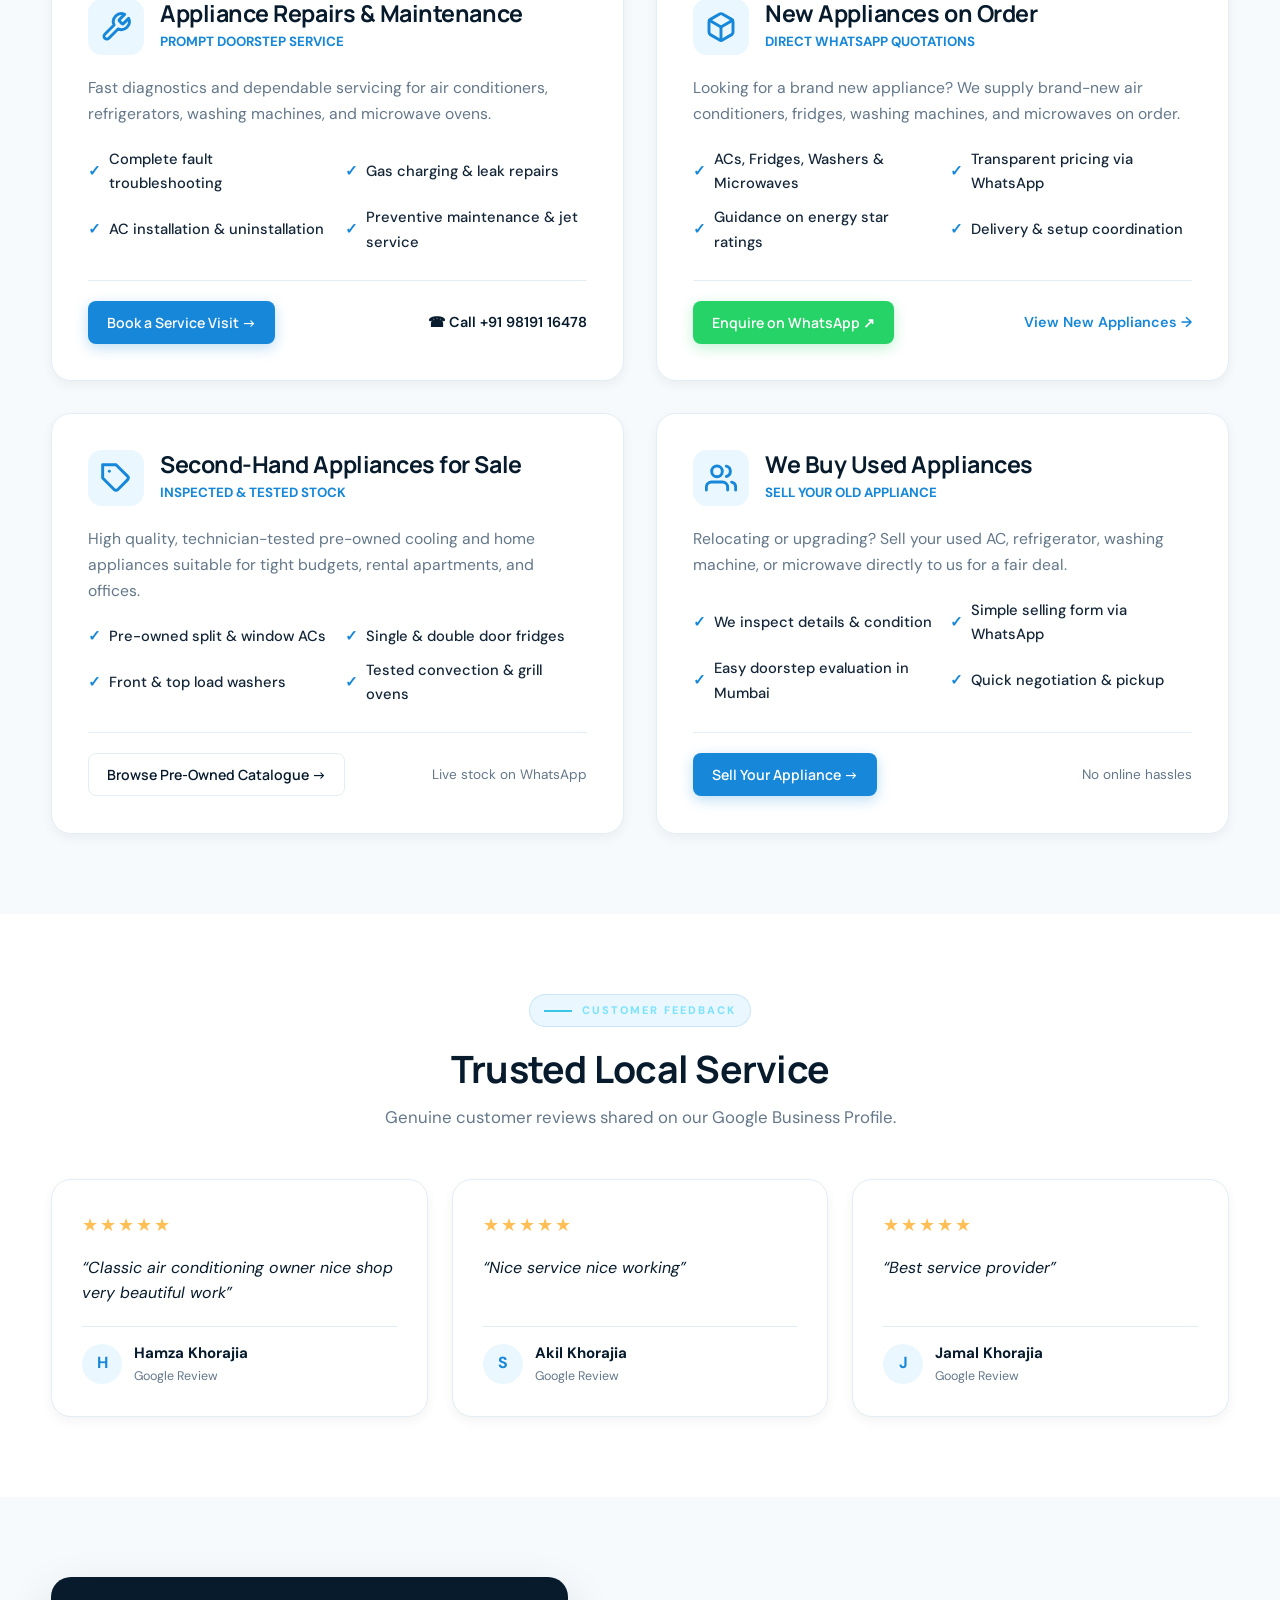
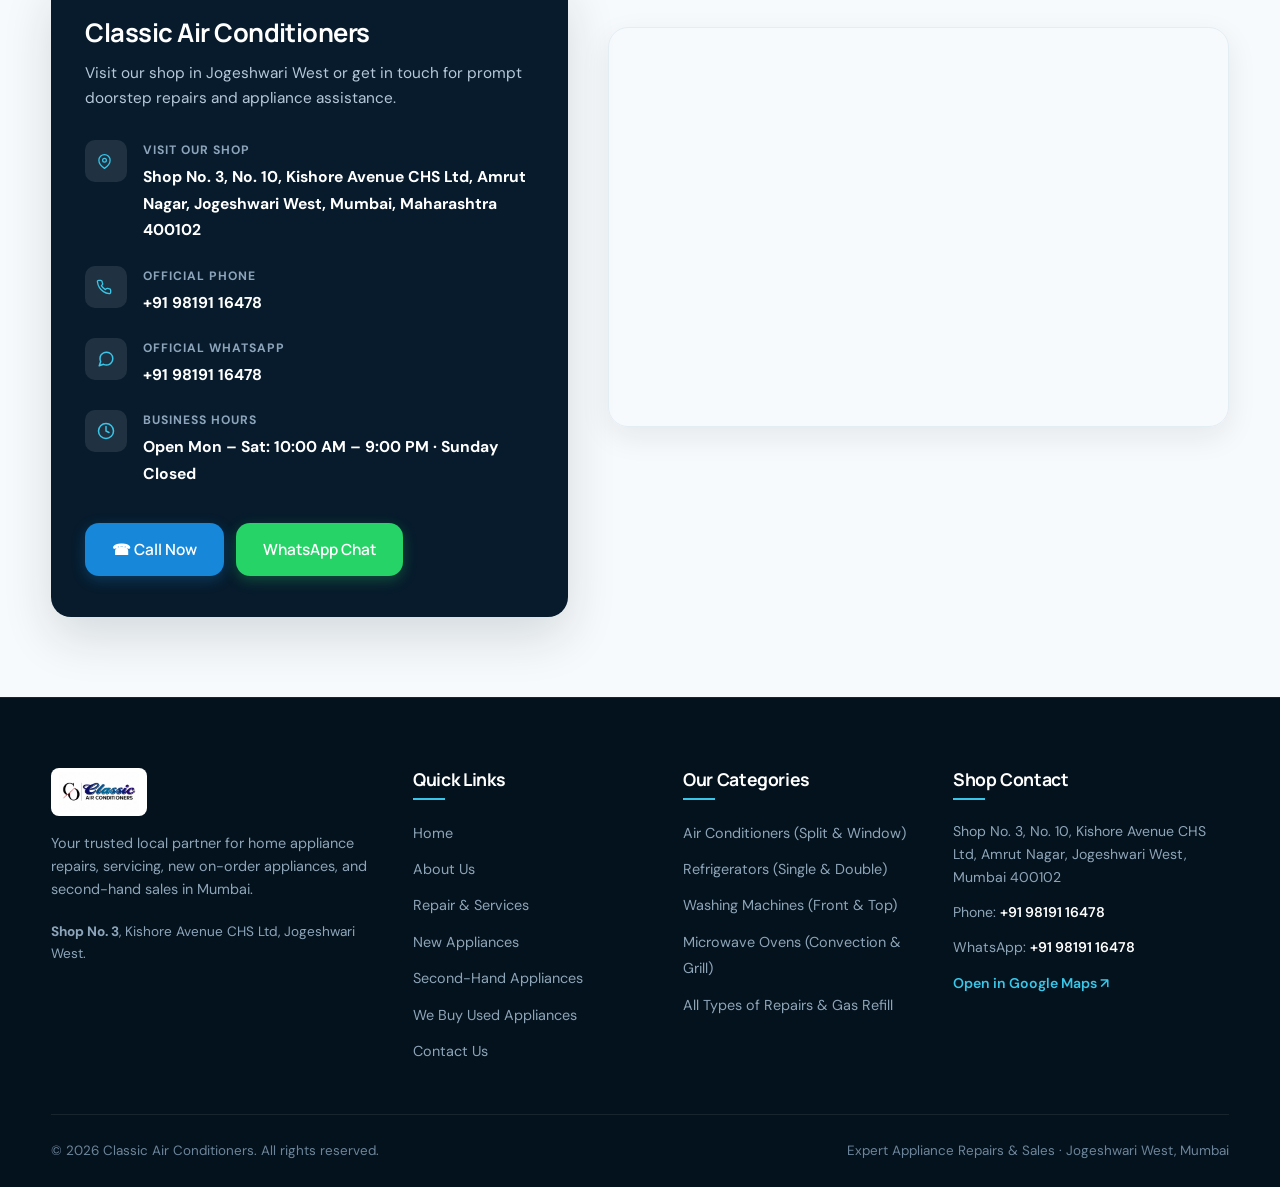
==== commit c728ed6b: "one" ====
--- a/index.html
+++ b/index.html
@@ -32,7 +32,7 @@
       <div class="topbar-meta">
         <span>Call: <a href="tel:+919819116478">+91 98191 16478</a></span>
         <span class="topbar-dot">&bull;</span>
-        <span>Open Daily &middot; Closes 9:00 PM</span>
+        <span>Open Mon &ndash; Sat: 10:00 AM &ndash; 9:00 PM &middot; Sunday Closed</span>
       </div>
     </div>
   </div>
@@ -433,7 +433,7 @@
         <div class="reviews-grid">
           <div class="review-card reveal">
             <div class="review-stars">&#9733;&#9733;&#9733;&#9733;&#9733;</div>
-            <p class="review-text">&ldquo;Classic air conditioning owner nice shop very beautiful work&rdquo;</p>
+            <p class="review-text">&ldquo;Classic air conditioning owner nice shop very beautiful work&rdquo;</p>
             <div class="reviewer-meta">
               <div class="reviewer-avatar">H</div>
               <div>
@@ -445,7 +445,7 @@
 
           <div class="review-card reveal delay-1">
             <div class="review-stars">&#9733;&#9733;&#9733;&#9733;&#9733;</div>
-            <p class="review-text">&ldquo;Nice service nice working&rdquo;</p>
+            <p class="review-text">&ldquo;Nice service nice working&rdquo;</p>
             <div class="reviewer-meta">
               <div class="reviewer-avatar">S</div>
               <div>
@@ -457,7 +457,7 @@
 
           <div class="review-card reveal delay-2">
             <div class="review-stars">&#9733;&#9733;&#9733;&#9733;&#9733;</div>
-            <p class="review-text">&ldquo;Best service provider&rdquo;</p>
+            <p class="review-text">&ldquo;Best service provider&rdquo;</p>
             <div class="reviewer-meta">
               <div class="reviewer-avatar">J</div>
               <div>
@@ -509,7 +509,7 @@
                 <div class="contact-detail-icon"><svg viewBox="0 0 24 24" width="18" height="18" fill="none" stroke="currentColor" stroke-width="2" stroke-linecap="round" stroke-linejoin="round" aria-hidden="true"><circle cx="12" cy="12" r="10"/><polyline points="12 6 12 12 16 14"/></svg></div>
                 <div class="contact-detail-content">
                   <small>BUSINESS HOURS</small>
-                  <b>Open Daily &middot; Closes 9:00 PM (hours may vary)</b>
+                  <b>Open Mon &ndash; Sat: 10:00 AM &ndash; 9:00 PM &middot; Sunday Closed</b>
                 </div>
               </div>
             </div>
--- a/css/style.css
+++ b/css/style.css
@@ -59,6 +59,7 @@
   -webkit-text-size-adjust: 100%;
 }
 
+html,
 body {
   font-family: var(--font-body);
   color: var(--ink);
@@ -66,6 +67,7 @@
   line-height: 1.65;
   font-size: 16px;
   overflow-x: hidden;
+  max-width: 100%;
   -webkit-font-smoothing: antialiased;
 }
 
@@ -1110,13 +1112,12 @@
   background: var(--white);
   border: 1px solid var(--line);
   border-radius: var(--radius-md);
-  padding: 16px 20px;
+  padding: 20px 24px;
   margin-bottom: 30px;
   display: flex;
-  align-items: center;
-  justify-content: space-between;
+  flex-direction: column;
+  align-items: stretch;
   gap: 16px;
-  flex-wrap: wrap;
 }
 
 .catalogue-filters {
@@ -1146,16 +1147,19 @@
 
 .catalogue-search-wrap {
   position: relative;
-  min-width: 260px;
+  width: 100%;
 }
 
 .catalogue-search {
   width: 100%;
-  padding: 9px 14px 9px 36px;
+  padding: 13px 20px 13px 44px;
   border-radius: var(--radius-full);
   border: 1px solid var(--line);
-  font-size: 0.88rem;
+  font-size: 0.95rem;
+  line-height: 1.4;
+  min-height: 48px;
   background: #fdfefe;
+  box-sizing: border-box;
 }
 
 .catalogue-search:focus {
@@ -1165,11 +1169,11 @@
 
 .catalogue-search-icon {
   position: absolute;
-  left: 12px;
+  left: 16px;
   top: 50%;
   transform: translateY(-50%);
   color: var(--muted);
-  font-size: 0.95rem;
+  font-size: 1.05rem;
   pointer-events: none;
 }
 
--- a/css/responsive.css
+++ b/css/responsive.css
@@ -7,6 +7,13 @@
    - 540px (Mobile smartphones)
    ========================================================================== */
 
+/* Global Responsive Layout Protection */
+html,
+body {
+  overflow-x: hidden;
+  max-width: 100%;
+}
+
 /* Laptop & Desktop adjustments */
 @media (max-width: 1120px) {
   .hero-grid {
@@ -96,13 +103,27 @@
 @media (max-width: 768px) {
   .topbar {
     font-size: 0.78rem;
-    padding: 6px 0;
+    padding: 7px 0;
   }
 
   .topbar-inner {
     justify-content: center;
     text-align: center;
     gap: 6px;
+  }
+
+  .topbar-location {
+    justify-content: center;
+    text-align: center;
+    line-height: 1.4;
+  }
+
+  .topbar-meta {
+    justify-content: center;
+    text-align: center;
+    flex-wrap: wrap;
+    gap: 4px 10px;
+    line-height: 1.4;
   }
 
   .topbar-dot {
@@ -185,6 +206,71 @@
     grid-template-columns: 1fr;
   }
 
+  /* Service box buttons - fix mobile overflow and keep 100% inside container */
+  .service-box-action {
+    flex-direction: column;
+    align-items: stretch;
+    gap: 10px;
+  }
+
+  .service-box-action .btn {
+    width: 100%;
+    white-space: normal;
+    text-align: center;
+    padding: 12px 16px;
+    font-size: 0.92rem;
+    line-height: 1.35;
+    box-sizing: border-box;
+  }
+
+  /* Second-Hand Appliances: Categories in one row, inside container, zero horizontal overflow */
+  .catalogue-toolbar {
+    flex-direction: column;
+    align-items: stretch;
+    width: 100%;
+    max-width: 100%;
+    min-width: 0;
+    overflow: hidden;
+    box-sizing: border-box;
+    padding: 14px;
+    gap: 12px;
+  }
+
+  .catalogue-filters {
+    display: flex;
+    flex-direction: row;
+    flex-wrap: nowrap;
+    overflow-x: auto;
+    overflow-y: hidden;
+    -webkit-overflow-scrolling: touch;
+    width: 100%;
+    max-width: 100%;
+    min-width: 0;
+    box-sizing: border-box;
+    padding-bottom: 4px;
+    gap: 8px;
+    scrollbar-width: none;
+    -ms-overflow-style: none;
+  }
+
+  .catalogue-filters::-webkit-scrollbar {
+    display: none;
+  }
+
+  .catalogue-filters .filter-btn {
+    flex-shrink: 0;
+    white-space: nowrap;
+    padding: 8px 14px;
+    font-size: 0.85rem;
+  }
+
+  .catalogue-search-wrap {
+    width: 100%;
+    max-width: 100%;
+    min-width: 0;
+    box-sizing: border-box;
+  }
+
   .sell-steps-grid {
     grid-template-columns: 1fr;
   }
@@ -219,6 +305,15 @@
 
 /* Small Smartphone adjustments */
 @media (max-width: 540px) {
+  .topbar {
+    font-size: 0.74rem;
+    padding: 6px 0;
+  }
+
+  .topbar-meta {
+    gap: 4px 8px;
+  }
+
   .category-cards-grid,
   .new-appliance-grid,
   .product-grid,
@@ -227,7 +322,7 @@
   }
 
   .brand-logo-img {
-    height: 52px;
+    height: 70px;
     max-width: 220px;
   }
 
@@ -282,24 +377,9 @@
     left: -10px;
   }
 
-  .catalogue-toolbar {
-    flex-direction: column;
-    align-items: stretch;
-  }
-
-  .catalogue-search-wrap {
-    width: 100%;
-    min-width: 0;
-  }
-
-  .catalogue-filters {
-    overflow-x: auto;
-    padding-bottom: 6px;
-    flex-wrap: nowrap;
-  }
-
   .catalogue-filters .filter-btn {
-    flex-shrink: 0;
+    padding: 7px 12px;
+    font-size: 0.82rem;
   }
 
   .float-tag {
